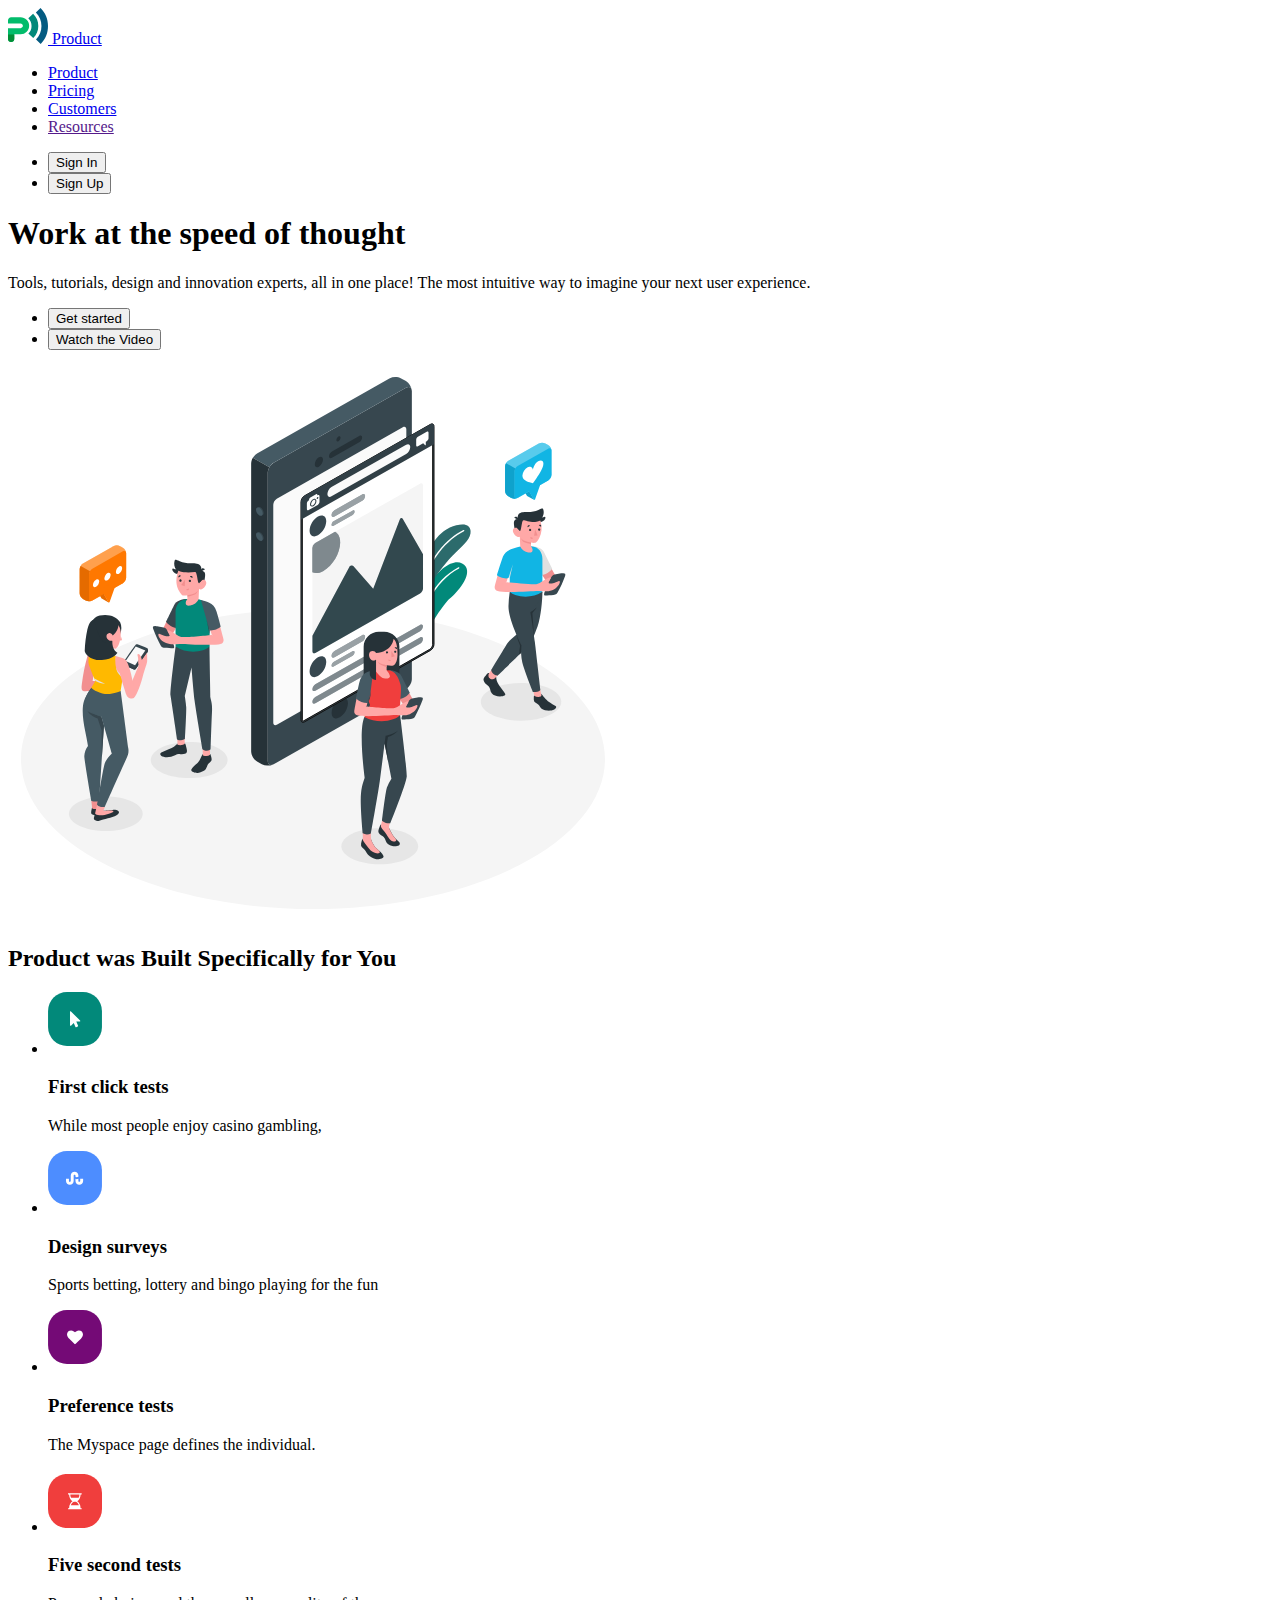
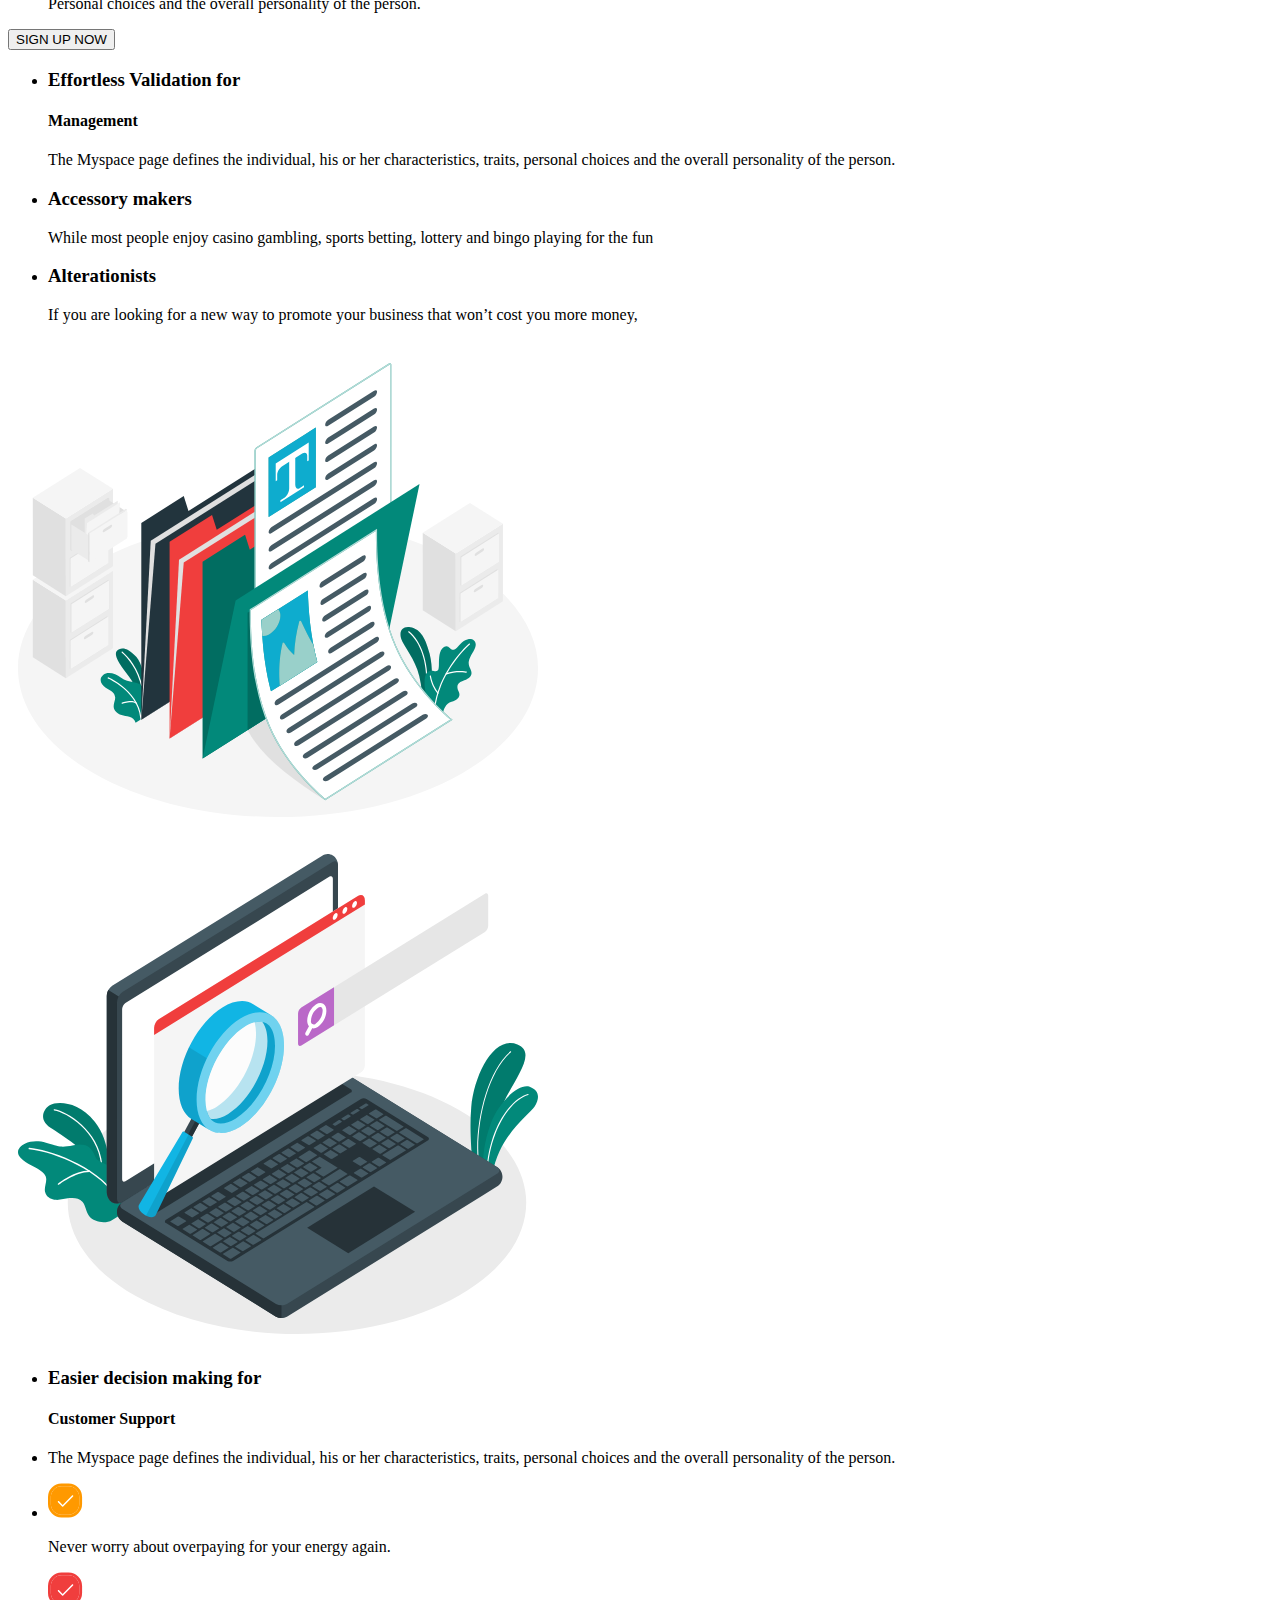
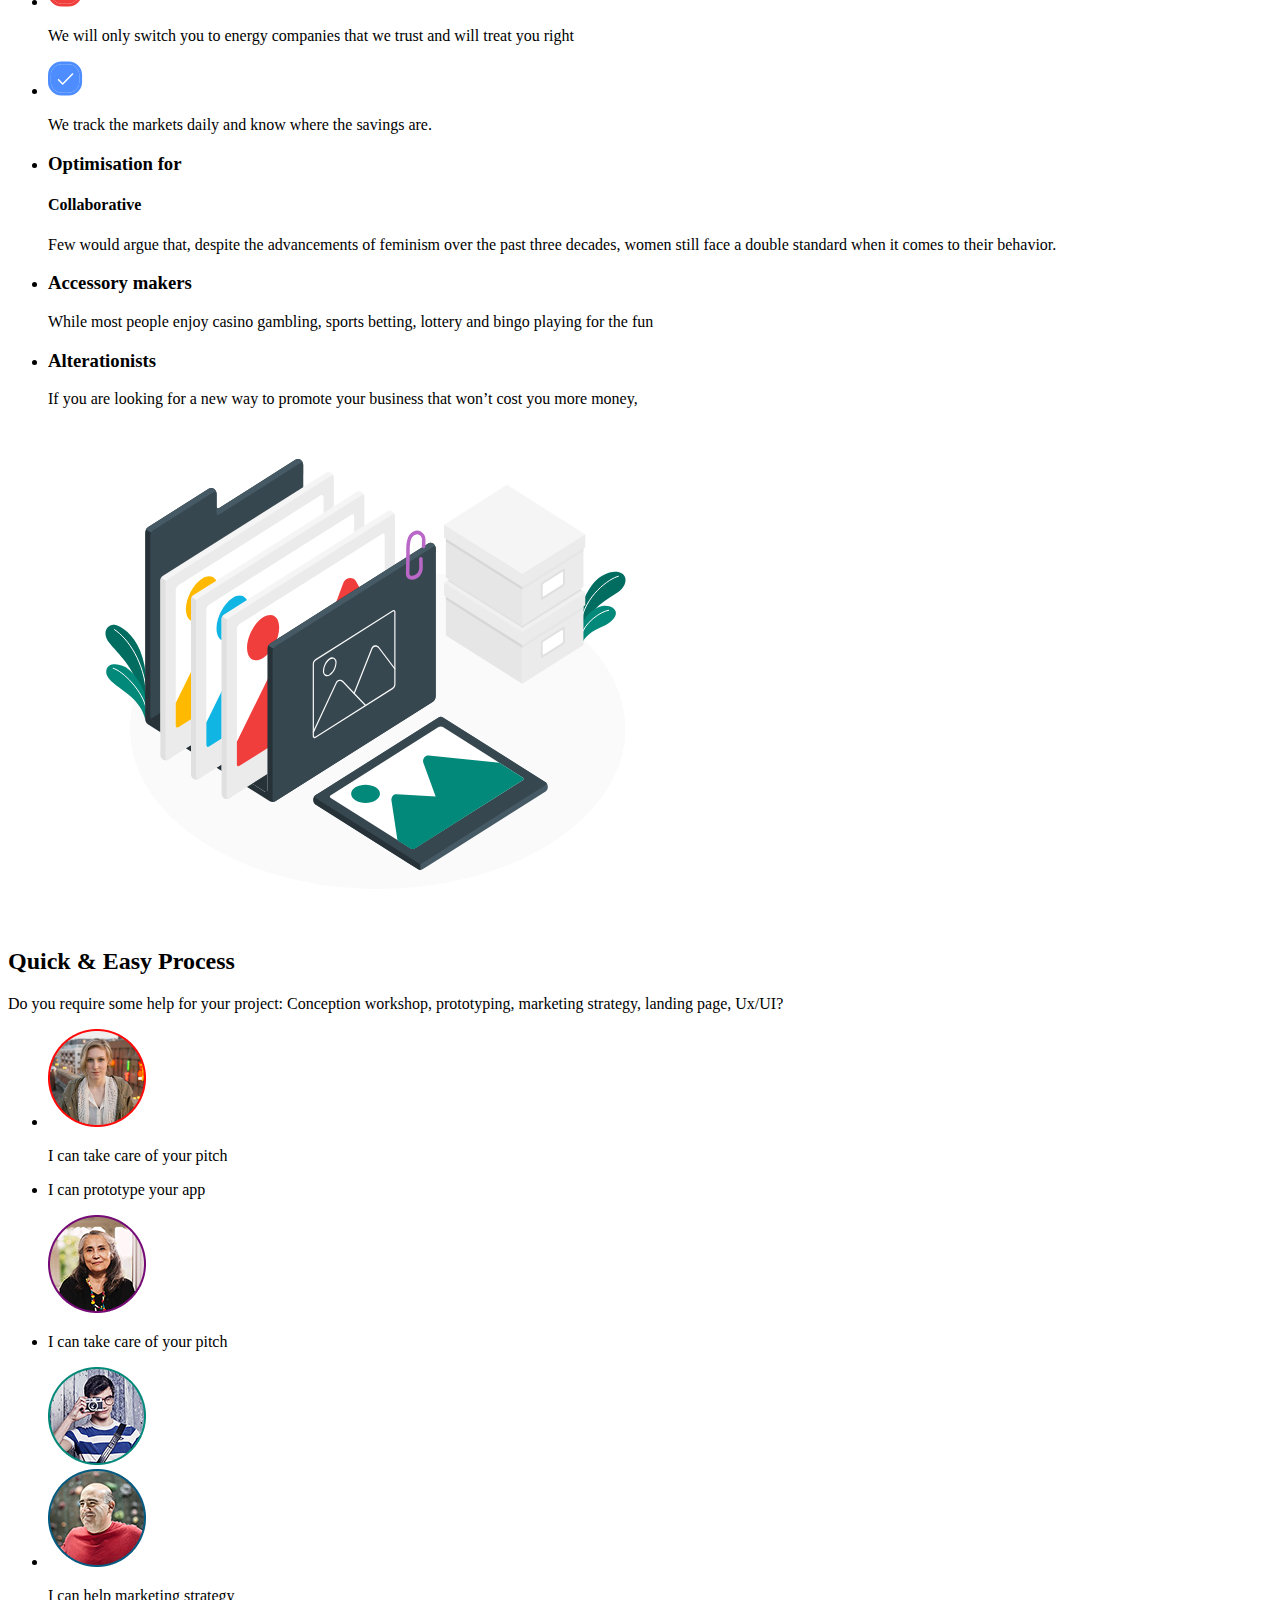
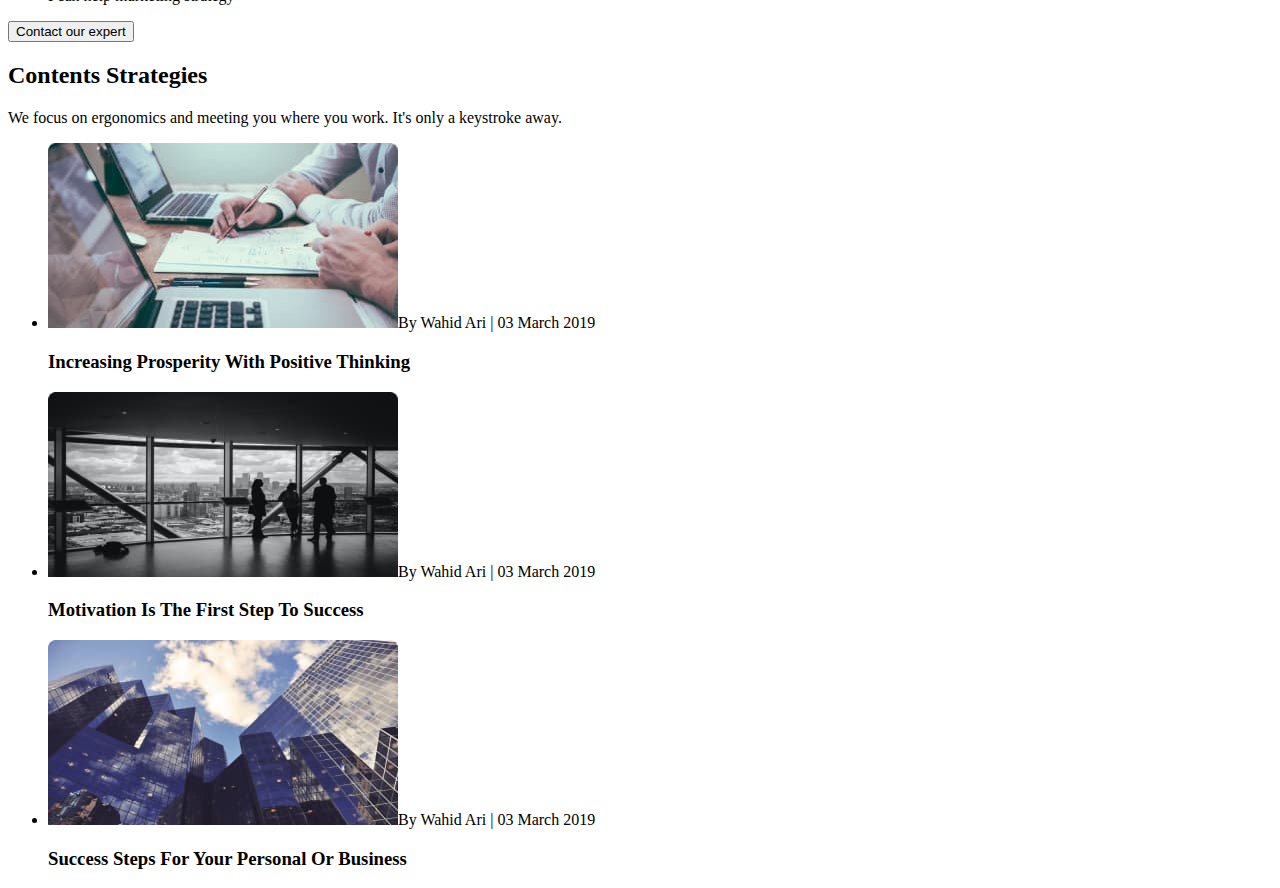
==== index.html @ 6b576059 "section contents Strategies" ====
<!DOCTYPE html>
<html lang="en">
  <head>
    <meta charset="UTF-8" />
    <meta name="viewport" content="width=device-width, initial-scale=1.0" />
    <title>Business promotion</title>
  </head>

  <body>
    <header>
      <a href="./index.html">
        <img src="./images/logo.svg" alt="Logo" width="40" height="36" />
        Product
      </a>

      <nav>
        <ul>
          <li><a href="./index.html">Product</a></li>
          <li><a href="./pricing.html">Pricing</a></li>
          <li><a href="./customer.html">Customers</a></li>
          <li><a href="">Resources</a></li>
        </ul>
      </nav>

      <ul>
        <li><button type="button">Sign In</button></li>
        <li><button type="button">Sign Up</button></li>
      </ul>
    </header>

    <main>
      <!-- HERO SECTION -->
      <section>
        <h1>Work at the speed of thought</h1>
        <p>
          Tools, tutorials, design and innovation experts, all in one place! The
          most intuitive way to imagine your next user experience.
        </p>
        <ul>
          <li><button type="button">Get started</button></li>
          <li><button type="button">Watch the Video</button></li>
        </ul>
        <img
          src="./images/hero-img.svg"
          alt="hero image"
          width="610"
          height="555"
        />
      </section>
      <section>
        <h2>Product was Built Specifically for You</h2>
        <ul>
          <li>
            <img
              src="/images/icon-1.svg"
              alt="First click"
              width="54"
              height="61.89"
            />
            <h3>First click tests</h3>
            <p>While most people enjoy casino gambling,</p>
          </li>
          <li>
            <img
              src="/images/icon-2.svg"
              alt="Design surveys"
              width="54"
              height="61.89"
            />
            <h3>Design surveys</h3>
            <p>Sports betting, lottery and bingo playing for the fun</p>
          </li>
          <li>
            <img
              src="/images/icon-3.svg"
              alt="Preference tests"
              width="54"
              height="61.89"
            />
            <h3>Preference tests</h3>
            <p>The Myspace page defines the individual.</p>
          </li>
          <li>
            <img
              src="/images/icon-4.svg"
              alt="Five second tests"
              width="54"
              height="61.89"
            />
            <h3>Five second tests</h3>
            <p>Personal choices and the overall personality of the person.</p>
          </li>
        </ul>
        <button type="button">SIGN UP NOW</button>
      </section>
      <section>
        <h2 hidden>Second section</h2>
        <ul>
          <li>
            <h3>Effortless Validation for</h3>
            <h4>Management</h4>
            <p>
              The Myspace page defines the individual, his or her
              characteristics, traits, personal choices and the overall
              personality of the person.
            </p>
          </li>
          <li>
            <h3>Accessory makers</h3>
            <p>
              While most people enjoy casino gambling, sports betting, lottery
              and bingo playing for the fun
            </p>
          </li>
          <li>
            <h3>Alterationists</h3>
            <p>
              If you are looking for a new way to promote your business that
              won’t cost you more money,
            </p>
          </li>
        </ul>
        <img
          src="/images/management-img.svg"
          alt="documents picture"
          width="540"
          height="500"
        />
      </section>
      <section>
        <h2 hidden>Third section</h2>
        <img
          src="/images/support-img.svg"
          alt="computer picture"
          width="540"
          height="500"
        />
        <ul>
          <li>
            <h3>Easier decision making for</h3>
            <h4>Customer Support</h4>
          </li>
          <li>
            <p>
              The Myspace page defines the individual, his or her
              characteristics, traits, personal choices and the overall
              personality of the person.
            </p>
          </li>
          <li>
            <img
              src="/images/icon.svg"
              alt="checkmark yellow"
              width="35.07"
              height="35"
            />
            <p>Never worry about overpaying for your energy again.</p>
          </li>
          <li>
            <img
              src="/images/icon-2(kopie).svg"
              alt="checkmark red"
              width="35.07"
              height="35"
            />
            <p>
              We will only switch you to energy companies that we trust and will
              treat you right
            </p>
          </li>
          <li>
            <img
              src="/images/icon-3(kopie).svg"
              alt="checkmark blue"
              width="35.07"
              height="35"
            />
            <p>We track the markets daily and know where the savings are.</p>
          </li>
        </ul>
      </section>
      <section>
        <h2 hidden>fourth section</h2>
        <ul>
          <li>
            <h3>Optimisation for</h3>
            <h4>Collaborative</h4>
            <p>
              Few would argue that, despite the advancements of feminism over
              the past three decades, women still face a double standard when it
              comes to their behavior.
            </p>
          </li>
          <li>
            <h3>Accessory makers</h3>
            <p>
              While most people enjoy casino gambling, sports betting, lottery
              and bingo playing for the fun
            </p>
          </li>
          <li>
            <h3>Alterationists</h3>
            <p>
              If you are looking for a new way to promote your business that
              won’t cost you more money,
            </p>
          </li>
        </ul>
        <img
          src="/images/collaboration-img.svg"
          alt="many documents"
          width="715"
          height="500"
        />
      </section>
      <section>
        <h2>Quick & Easy Process</h2>
        <p>
          Do you require some help for your project: Conception workshop,
          prototyping, marketing strategy, landing page, Ux/UI?
        </p>
        <ul>
          <li>
            <img
              src="/images/avatar.png"
              alt="Photo of a woman"
              width="98"
              height="98"
            />
            <p>I can take care of your pitch</p>
          </li>
          <li>
            <p>I can prototype your app</p>
            <img
              src="/images/avatar-2.png"
              alt="Photo of a woman"
              width="98"
              height="98"
            />
          </li>
          <li>
            <p>I can take care of your pitch</p>
            <img
              src="/images/avatar-3.png"
              alt="Photo of a man"
              width="98"
              height="98"
            />
          </li>
          <li>
            <img
              src="/images/avatar-4.png"
              alt="Photo of a man"
              width="98"
              height="98"
            />
            <p>I can help marketing strategy</p>
          </li>
        </ul>
        <button type="button">Contact our expert</button>
      </section>
      <section>
        <h2>Contents Strategies</h2>
        <p>
          We focus on ergonomics and meeting you where you work. It's only a
          keystroke away.
        </p>
        <ul>
          <li>
            <img
              src="/images/working.jpg"
              alt="Working"
              width="350"
              height="185"
            />By Wahid Ari | 03 March 2019
            <h3>Increasing Prosperity With Positive Thinking</h3>
          </li>
          <li>
            <img
              src="/images/Window.jpg"
              alt="Big windows"
              width="350"
              height="185"
            />By Wahid Ari | 03 March 2019
            <h3>Motivation Is The First Step To Success</h3>
          </li>
          <li>
            <img
              src="/images/towers.jpg"
              alt="Towers"
              width="350"
              height="185"
            />By Wahid Ari | 03 March 2019
            <h3>Success Steps For Your Personal Or Business</h3>
          </li>
        </ul>
      </section>
    </main>

    <footer></footer>
  </body>
</html>
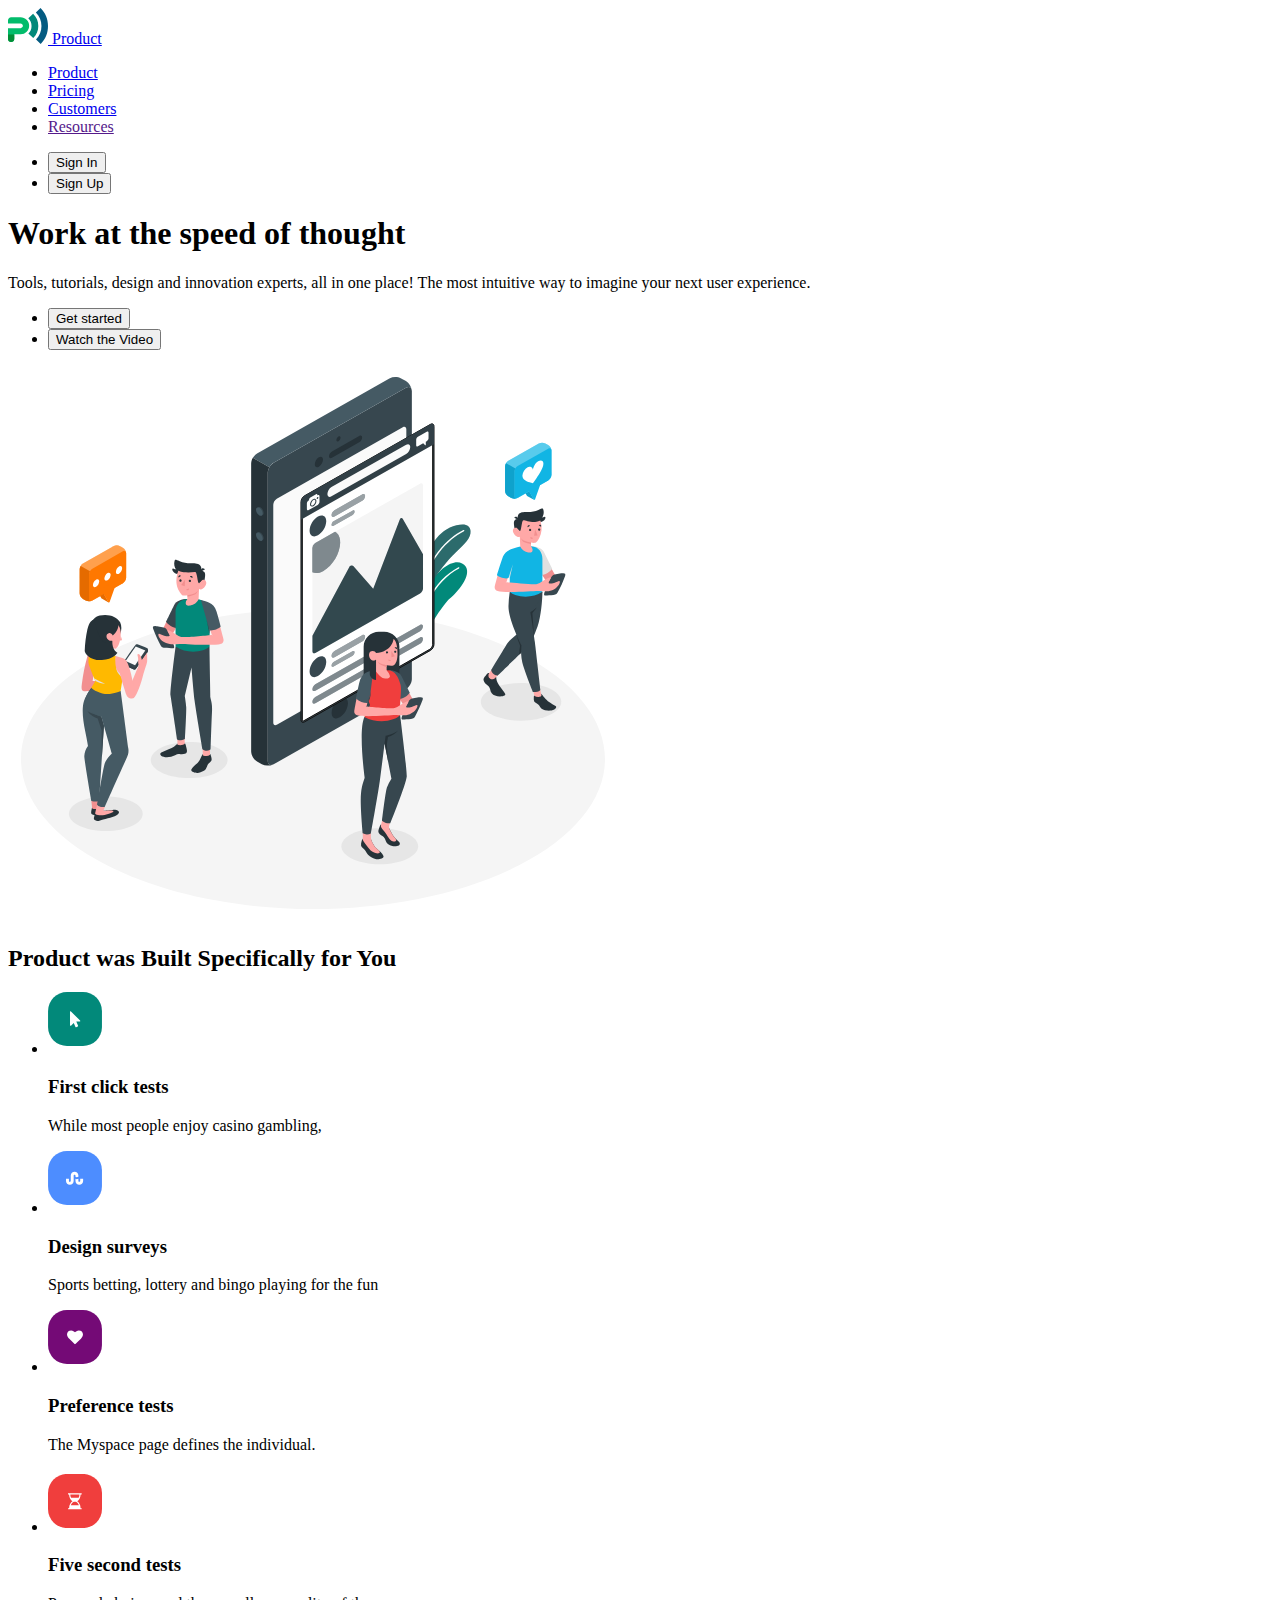
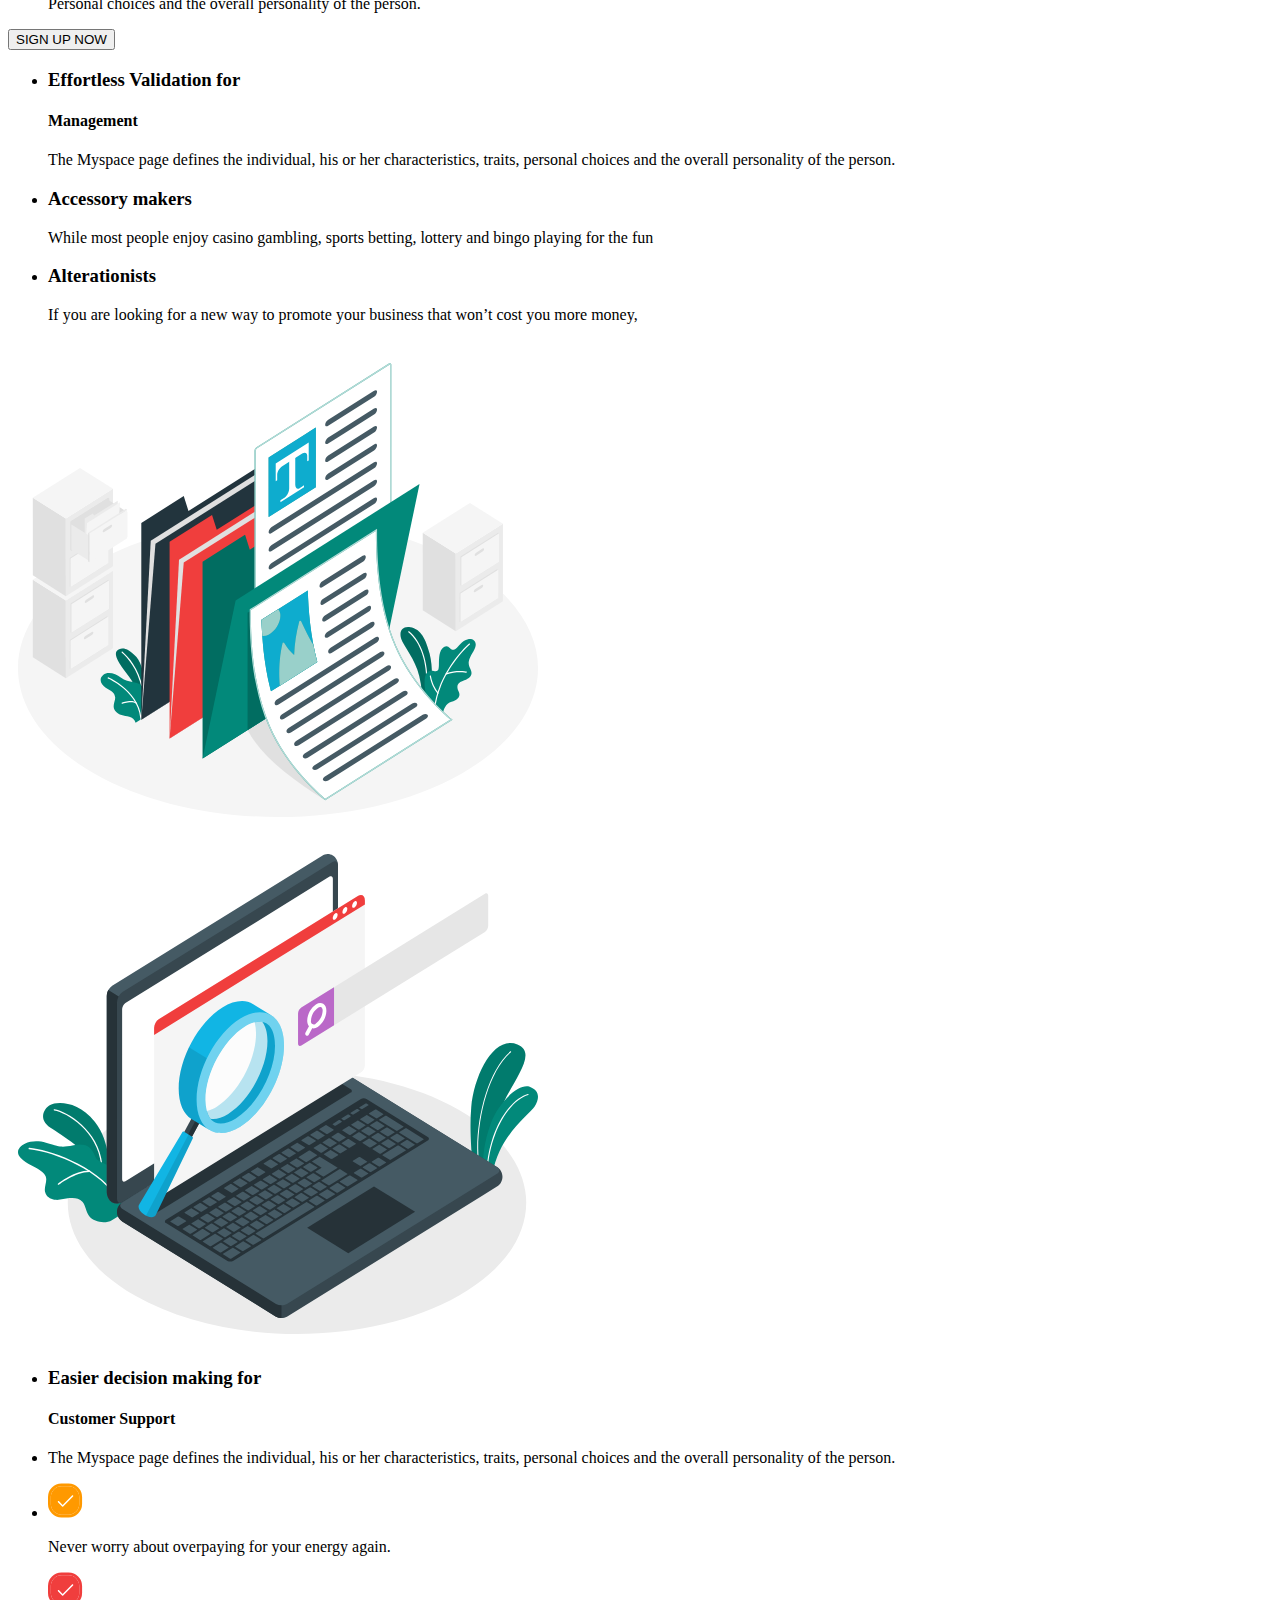
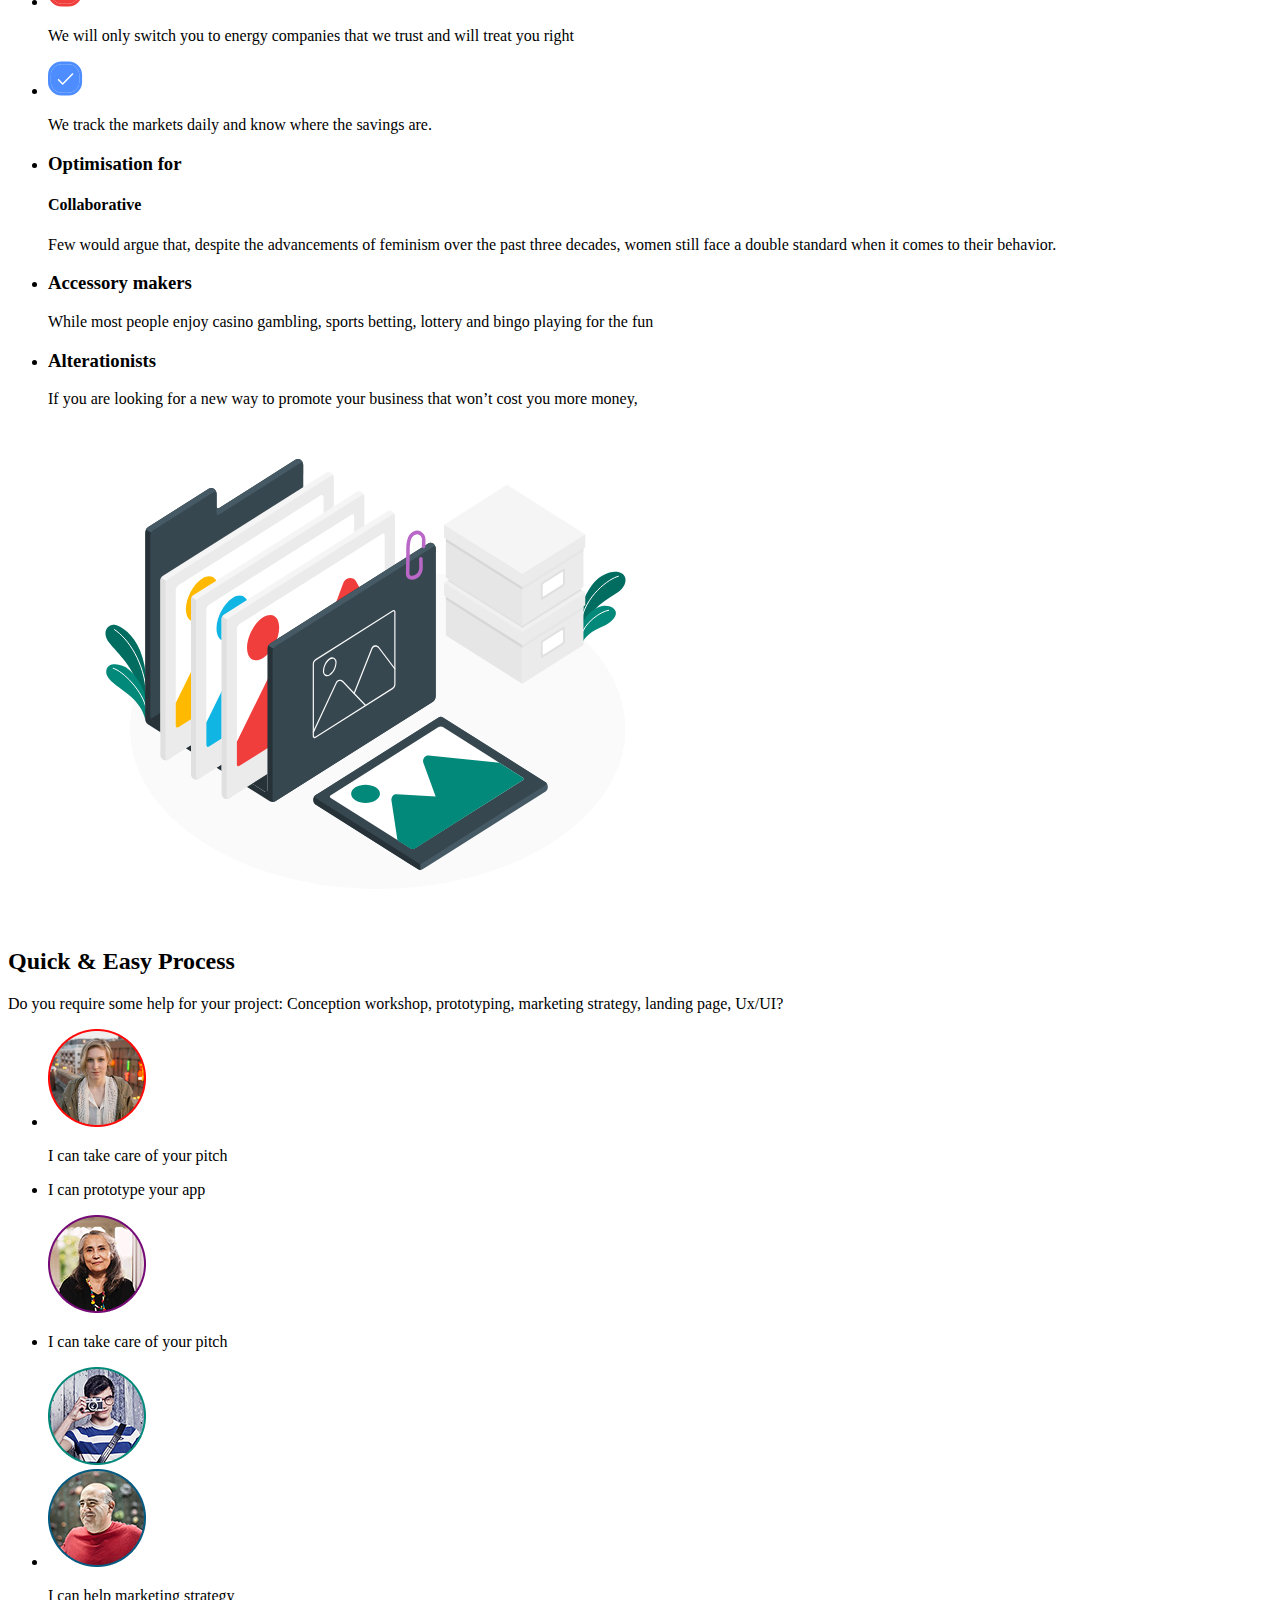
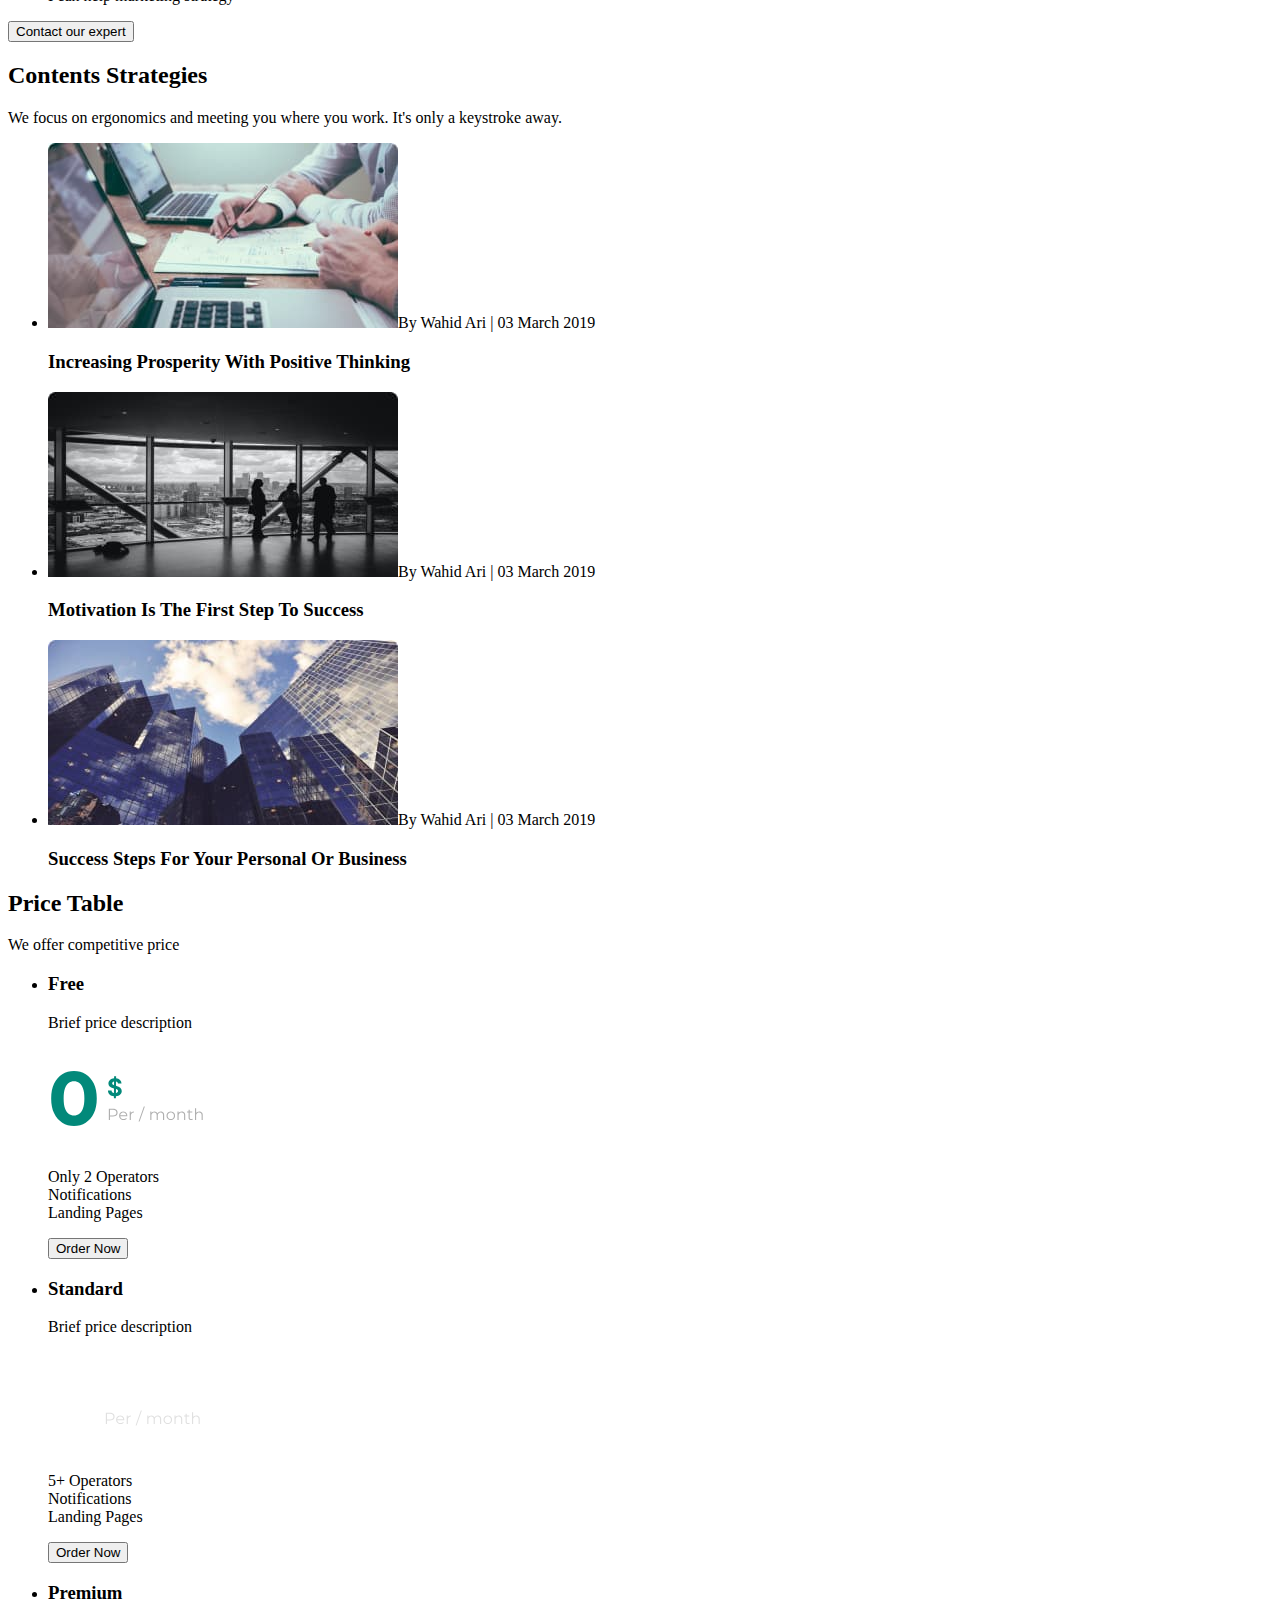
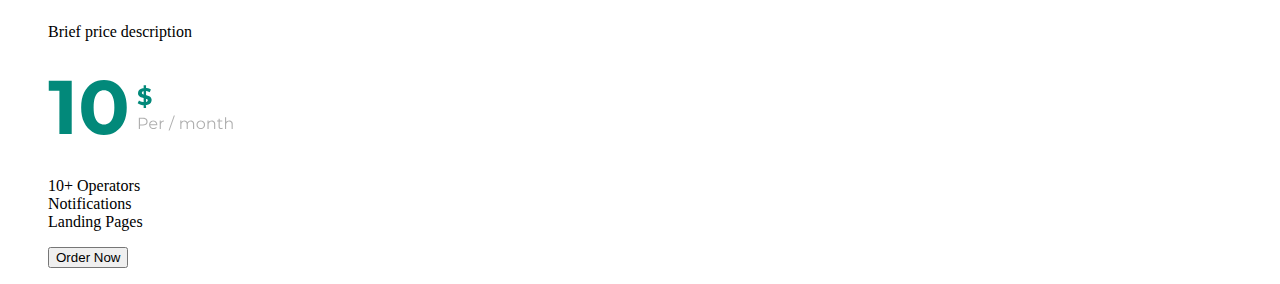
==== commit e5e5ed7e: "section price table" ====
--- a/index.html
+++ b/index.html
@@ -52,7 +52,7 @@
         <ul>
           <li>
             <img
-              src="/images/icon-1.svg"
+              src="./images/icon-1.svg"
               alt="First click"
               width="54"
               height="61.89"
@@ -62,7 +62,7 @@
           </li>
           <li>
             <img
-              src="/images/icon-2.svg"
+              src="./images/icon-2.svg"
               alt="Design surveys"
               width="54"
               height="61.89"
@@ -72,7 +72,7 @@
           </li>
           <li>
             <img
-              src="/images/icon-3.svg"
+              src="./images/icon-3.svg"
               alt="Preference tests"
               width="54"
               height="61.89"
@@ -82,7 +82,7 @@
           </li>
           <li>
             <img
-              src="/images/icon-4.svg"
+              src="./images/icon-4.svg"
               alt="Five second tests"
               width="54"
               height="61.89"
@@ -121,7 +121,7 @@
           </li>
         </ul>
         <img
-          src="/images/management-img.svg"
+          src="./images/management-img.svg"
           alt="documents picture"
           width="540"
           height="500"
@@ -130,7 +130,7 @@
       <section>
         <h2 hidden>Third section</h2>
         <img
-          src="/images/support-img.svg"
+          src="./images/support-img.svg"
           alt="computer picture"
           width="540"
           height="500"
@@ -149,7 +149,7 @@
           </li>
           <li>
             <img
-              src="/images/icon.svg"
+              src="./images/icon.svg"
               alt="checkmark yellow"
               width="35.07"
               height="35"
@@ -158,7 +158,7 @@
           </li>
           <li>
             <img
-              src="/images/icon-2(kopie).svg"
+              src="./images/icon-2(kopie).svg"
               alt="checkmark red"
               width="35.07"
               height="35"
@@ -170,7 +170,7 @@
           </li>
           <li>
             <img
-              src="/images/icon-3(kopie).svg"
+              src="./images/icon-3(kopie).svg"
               alt="checkmark blue"
               width="35.07"
               height="35"
@@ -207,7 +207,7 @@
           </li>
         </ul>
         <img
-          src="/images/collaboration-img.svg"
+          src="./images/collaboration-img.svg"
           alt="many documents"
           width="715"
           height="500"
@@ -222,7 +222,7 @@
         <ul>
           <li>
             <img
-              src="/images/avatar.png"
+              src="./images/avatar.png"
               alt="Photo of a woman"
               width="98"
               height="98"
@@ -232,7 +232,7 @@
           <li>
             <p>I can prototype your app</p>
             <img
-              src="/images/avatar-2.png"
+              src="./images/avatar-2.png"
               alt="Photo of a woman"
               width="98"
               height="98"
@@ -241,7 +241,7 @@
           <li>
             <p>I can take care of your pitch</p>
             <img
-              src="/images/avatar-3.png"
+              src="./images/avatar-3.png"
               alt="Photo of a man"
               width="98"
               height="98"
@@ -249,7 +249,7 @@
           </li>
           <li>
             <img
-              src="/images/avatar-4.png"
+              src="./images/avatar-4.png"
               alt="Photo of a man"
               width="98"
               height="98"
@@ -268,7 +268,7 @@
         <ul>
           <li>
             <img
-              src="/images/working.jpg"
+              src="./images/working.jpg"
               alt="Working"
               width="350"
               height="185"
@@ -277,7 +277,7 @@
           </li>
           <li>
             <img
-              src="/images/Window.jpg"
+              src="./images/Window.jpg"
               alt="Big windows"
               width="350"
               height="185"
@@ -286,7 +286,7 @@
           </li>
           <li>
             <img
-              src="/images/towers.jpg"
+              src="./images/towers.jpg"
               alt="Towers"
               width="350"
               height="185"
@@ -295,6 +295,33 @@
           </li>
         </ul>
       </section>
+      <section>
+        <h2>Price Table</h2>
+        <p>We offer competitive price</p>
+        <ul>
+          <li>
+            <h3>Free</h3>
+            <p>Brief price description</p>
+            <img src="./images/price.svg" alt="price 0" />
+            <p>Only 2 Operators<br />Notifications<br />Landing Pages</p>
+          </li>
+          <button type="button">Order Now</button>
+          <li>
+            <h3>Standard</h3>
+            <p>Brief price description</p>
+            <img src="./images/price-2.svg" alt="price 5" />
+            <p>5+ Operators<br />Notifications<br />Landing Pages</p>
+          </li>
+          <button type="button">Order Now</button>
+          <li>
+            <h3>Premium</h3>
+            <p>Brief price description</p>
+            <img src="./images/price-3.svg" alt="price 10" />
+            <p>10+ Operators<br />Notifications<br />Landing Pages</p>
+          </li>
+          <button type="button">Order Now</button>
+        </ul>
+      </section>
     </main>
 
     <footer></footer>
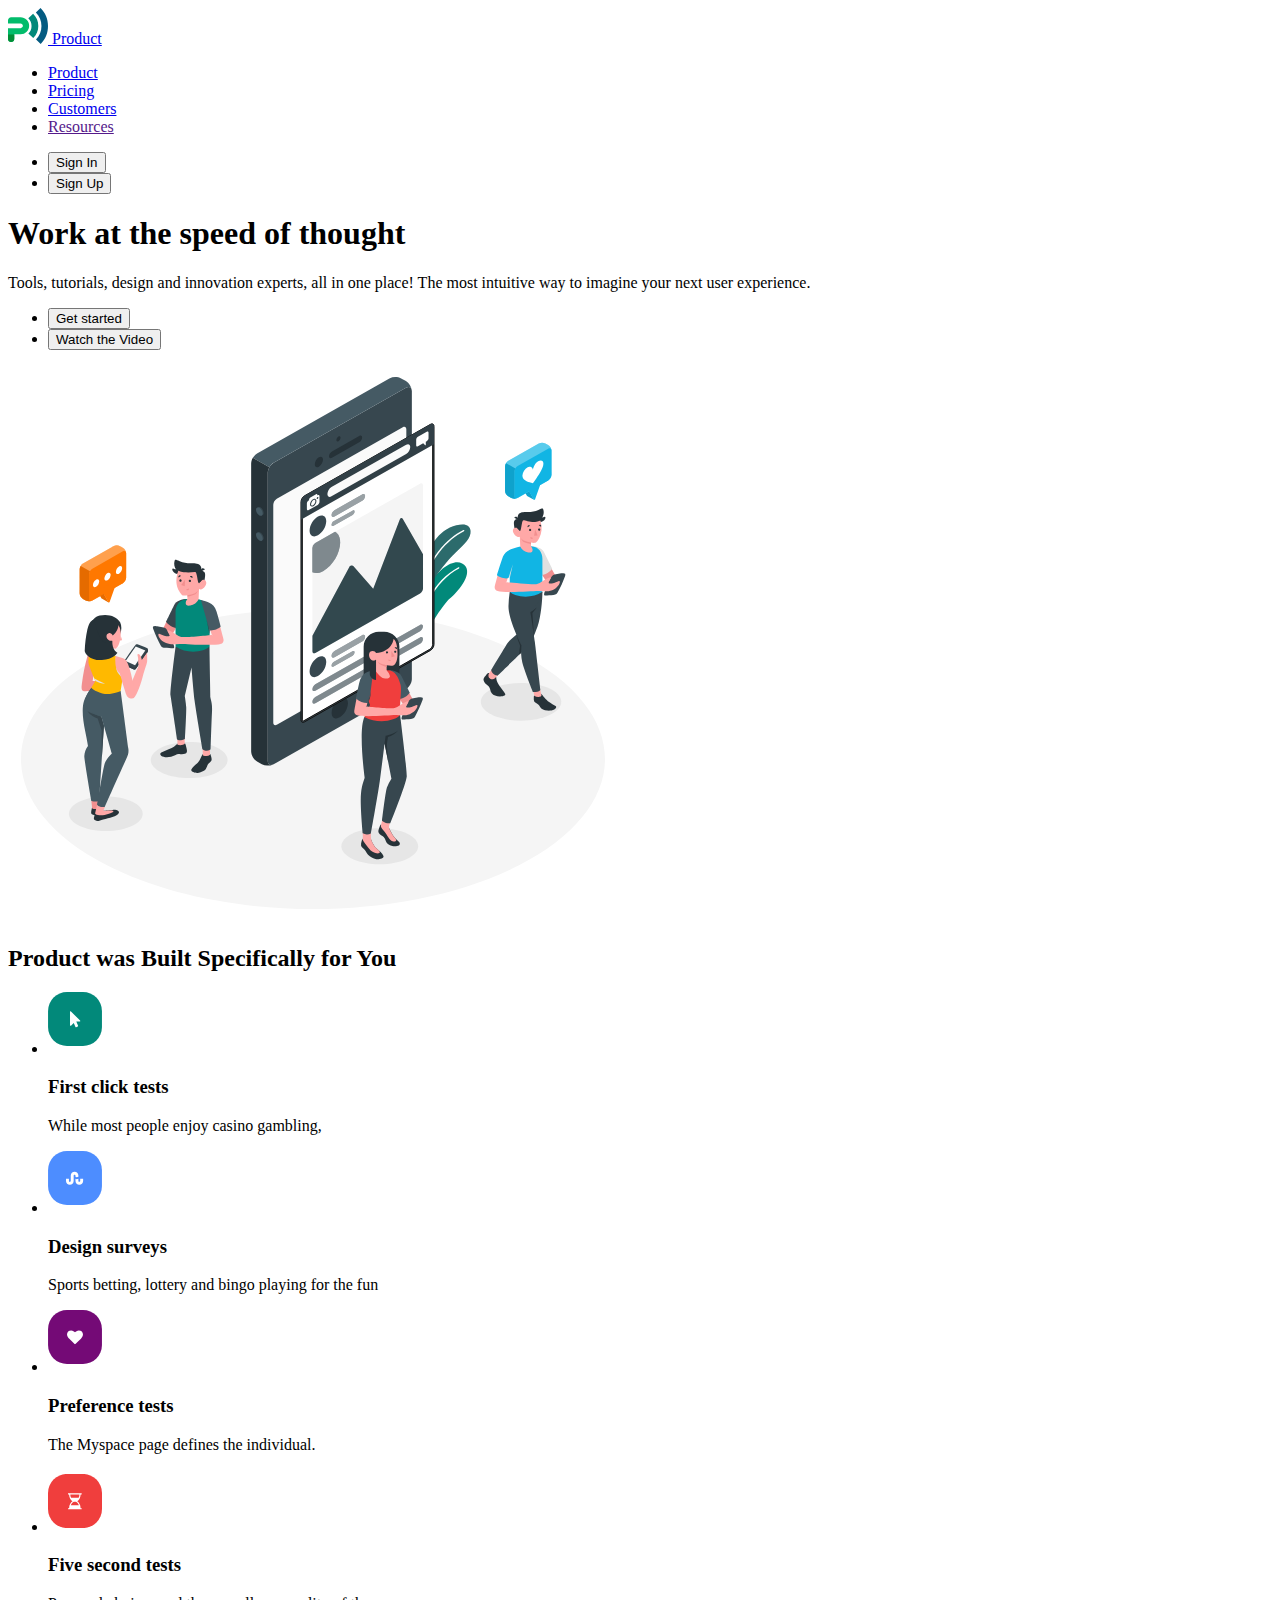
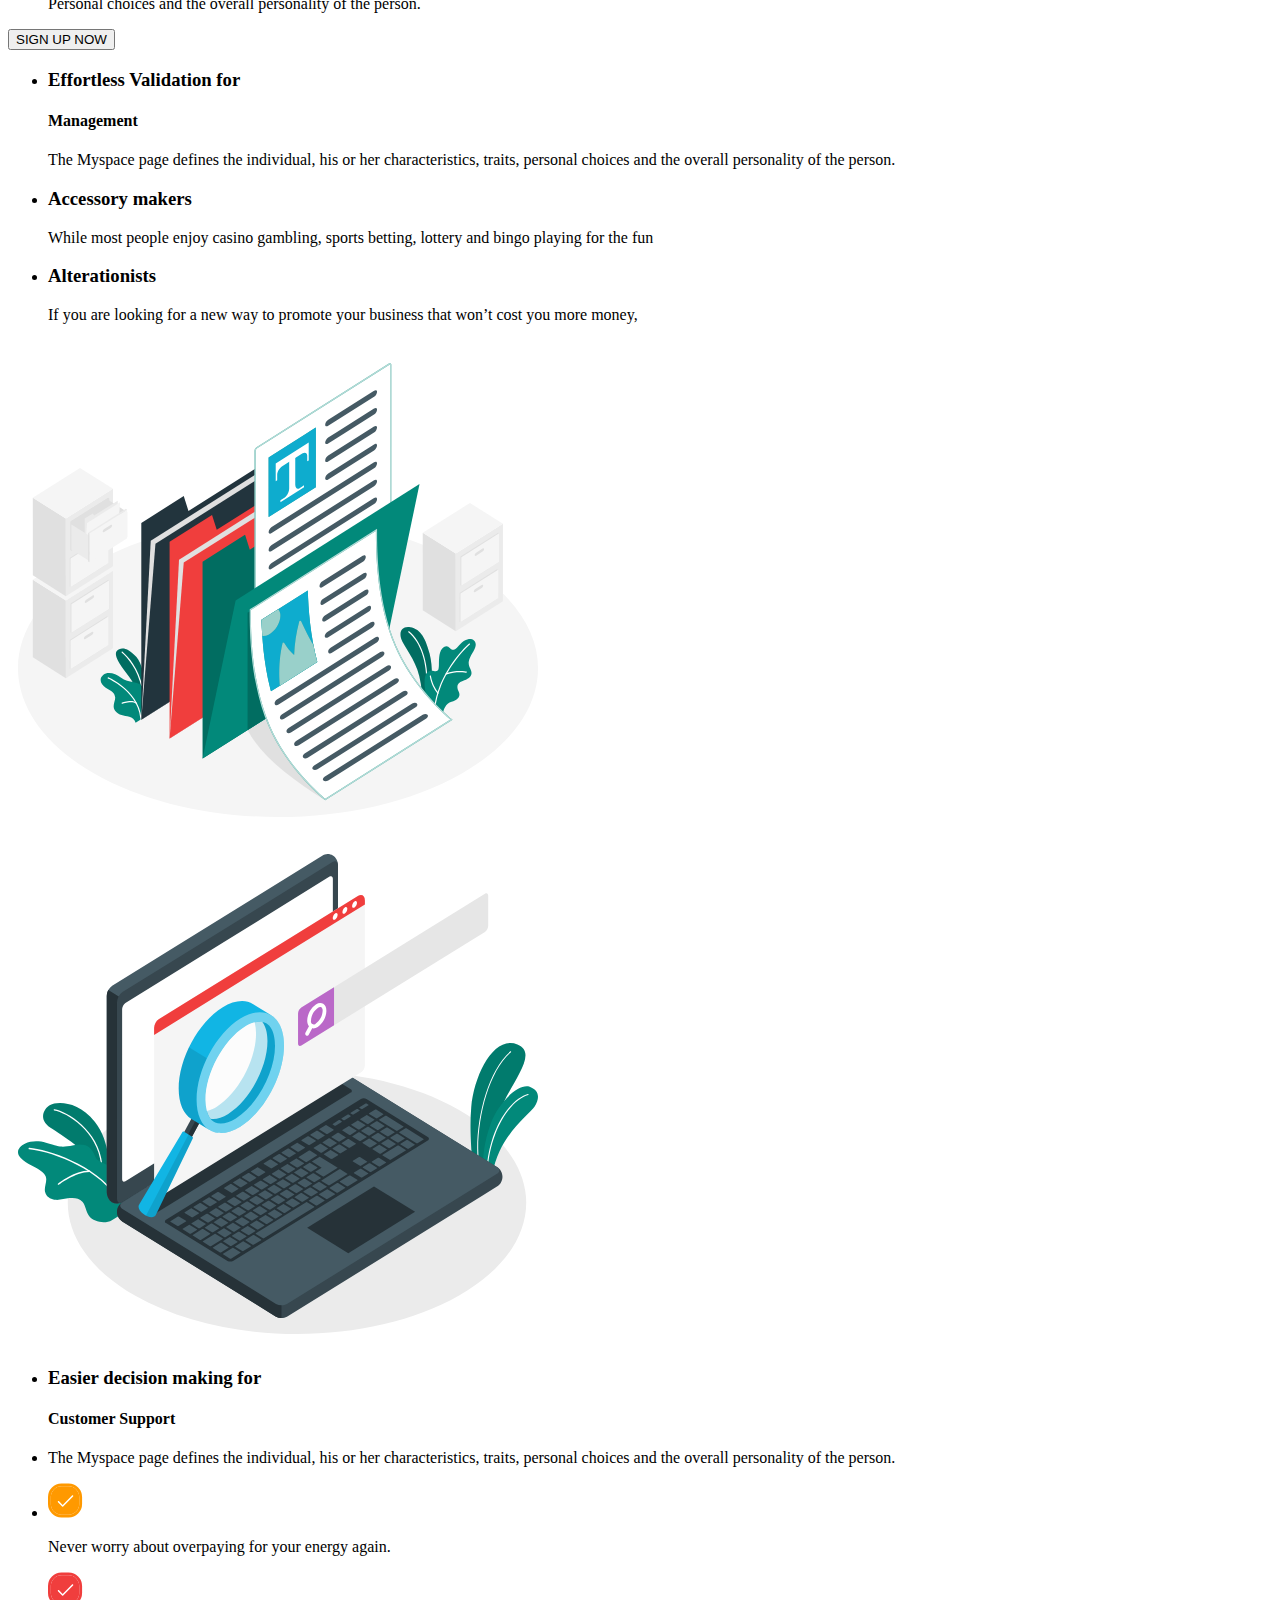
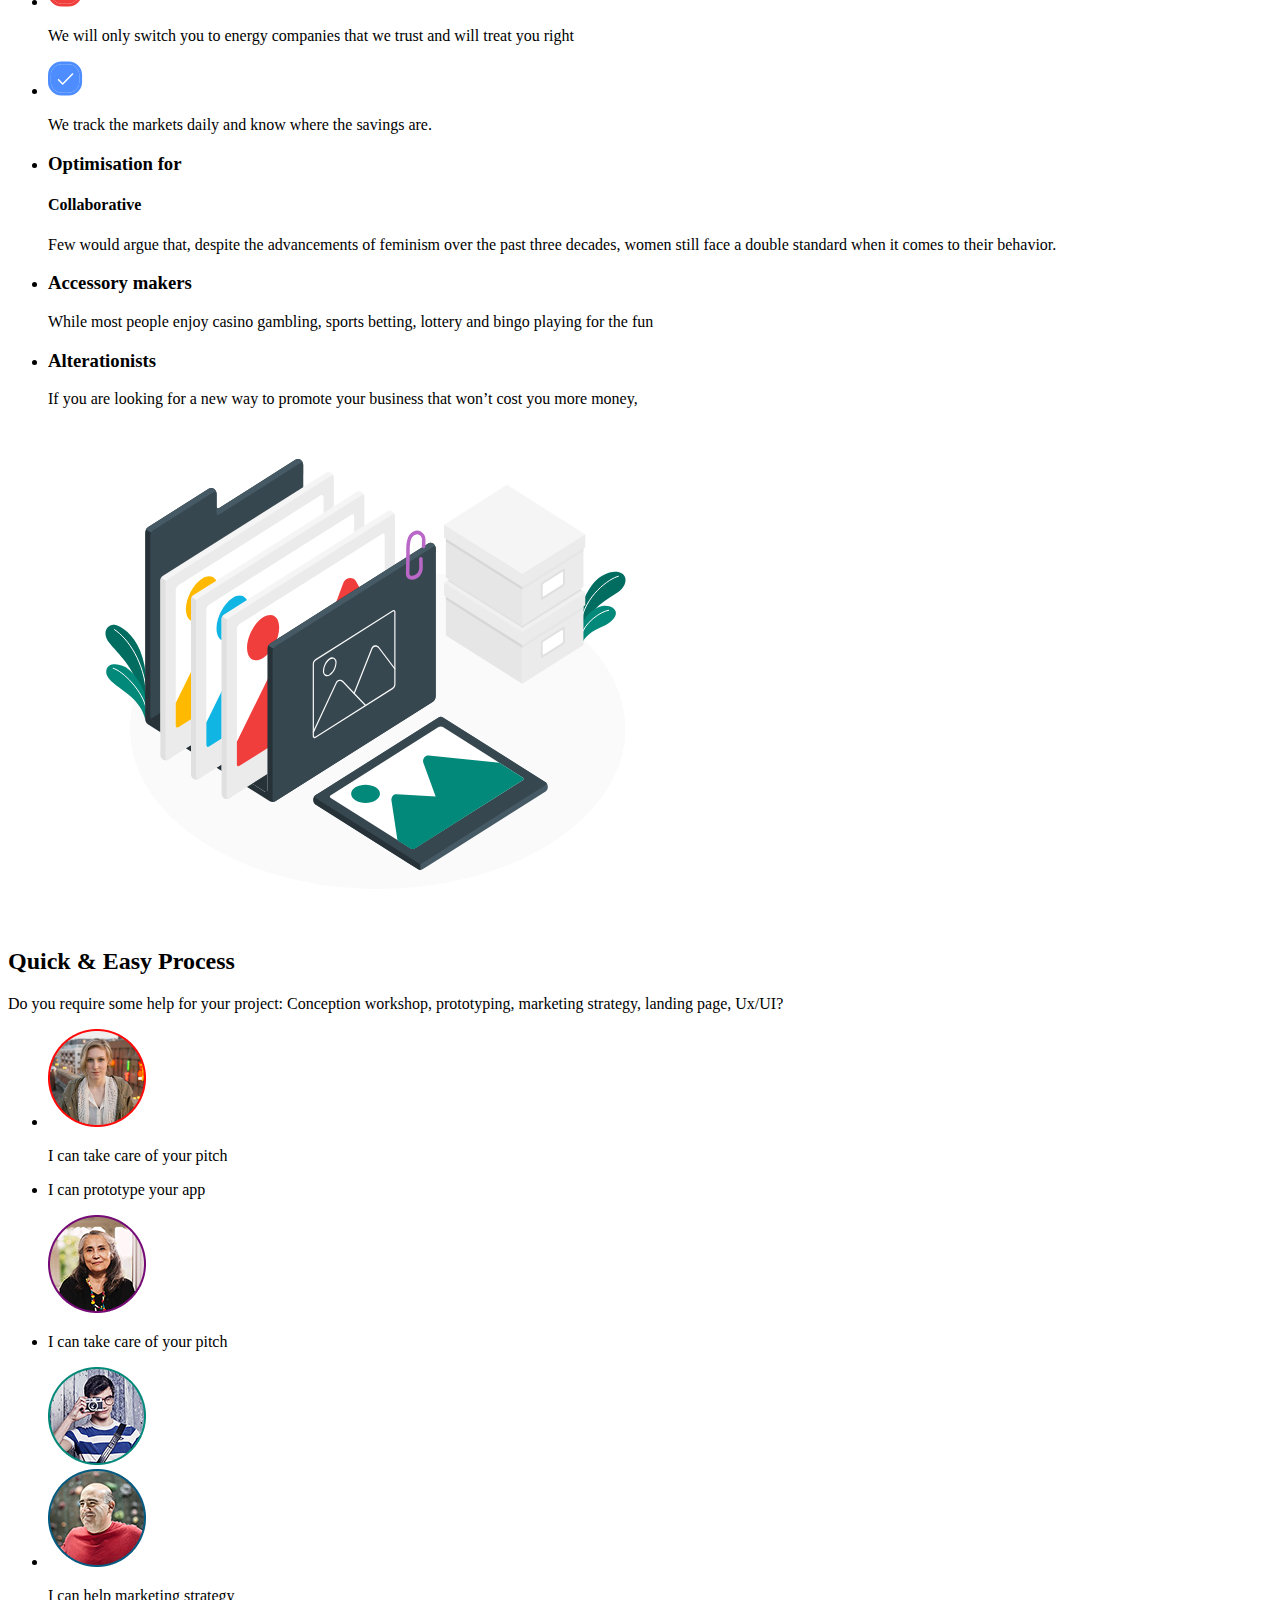
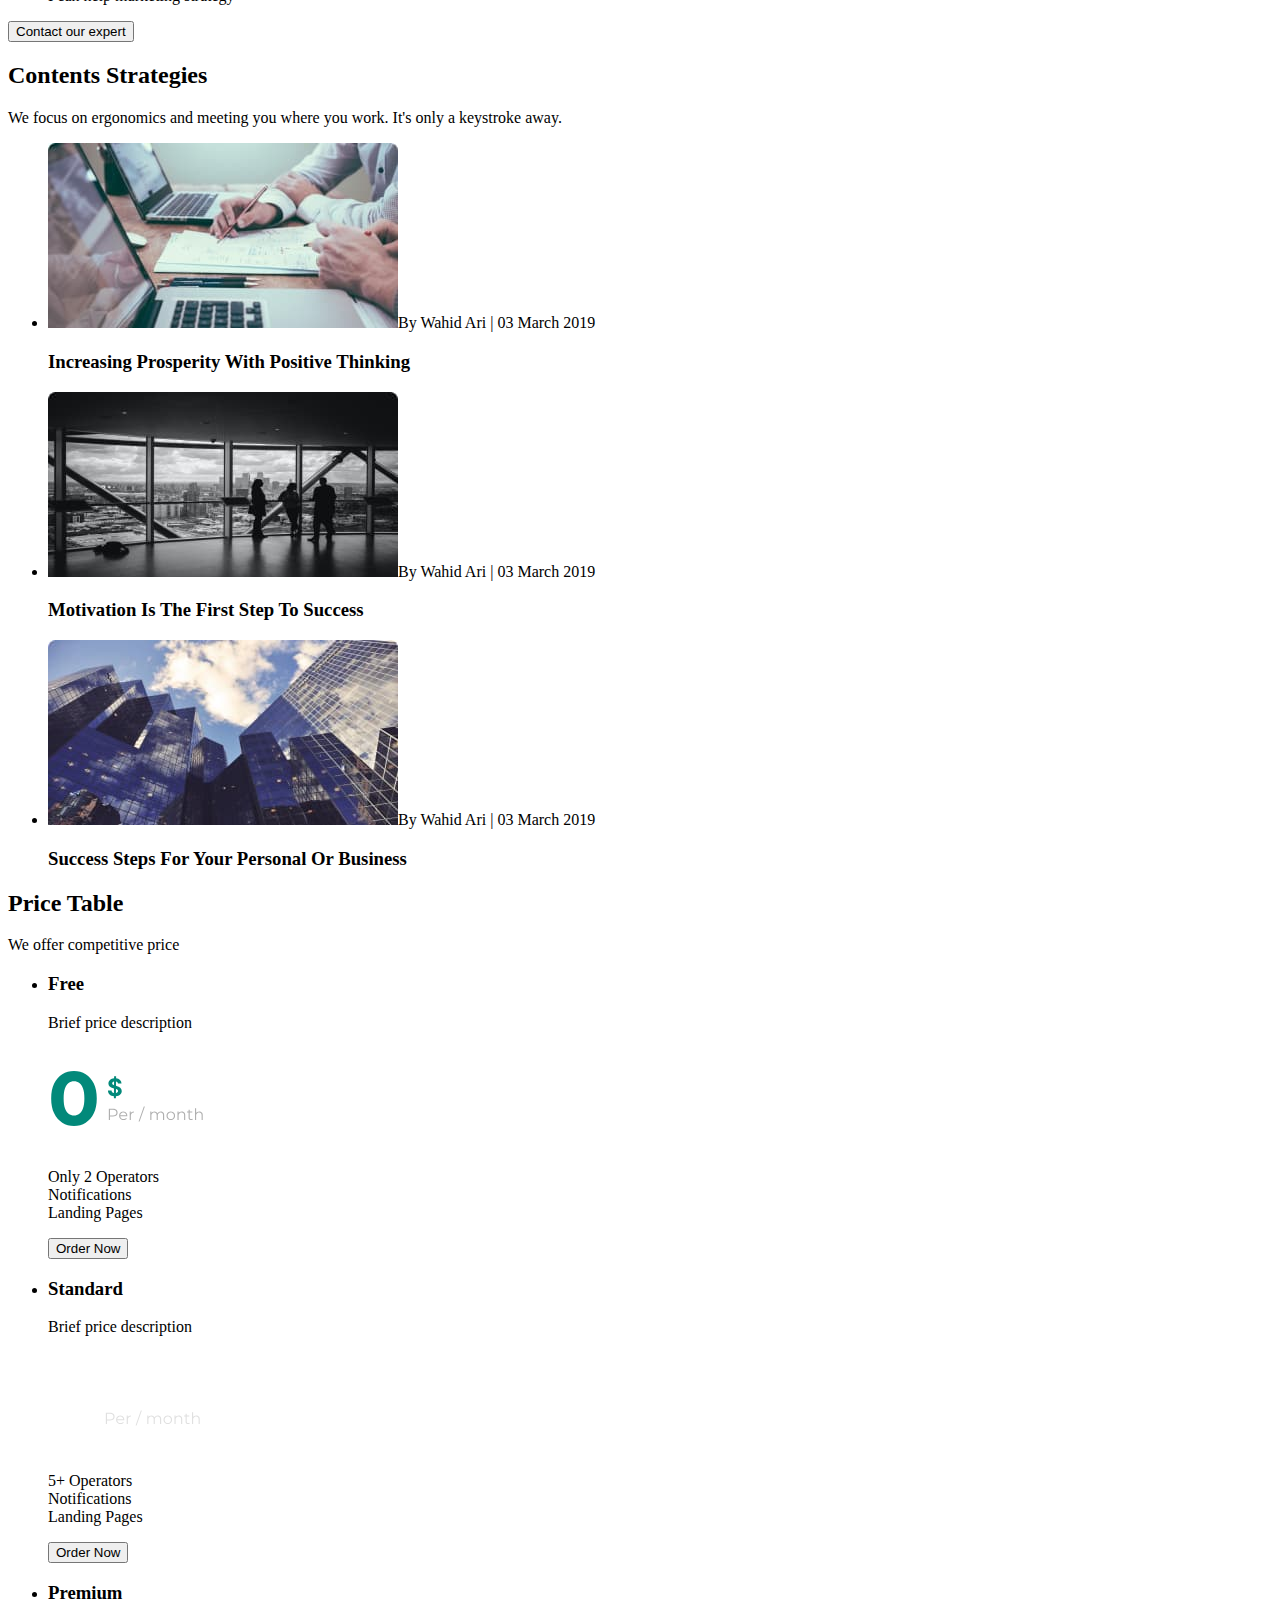
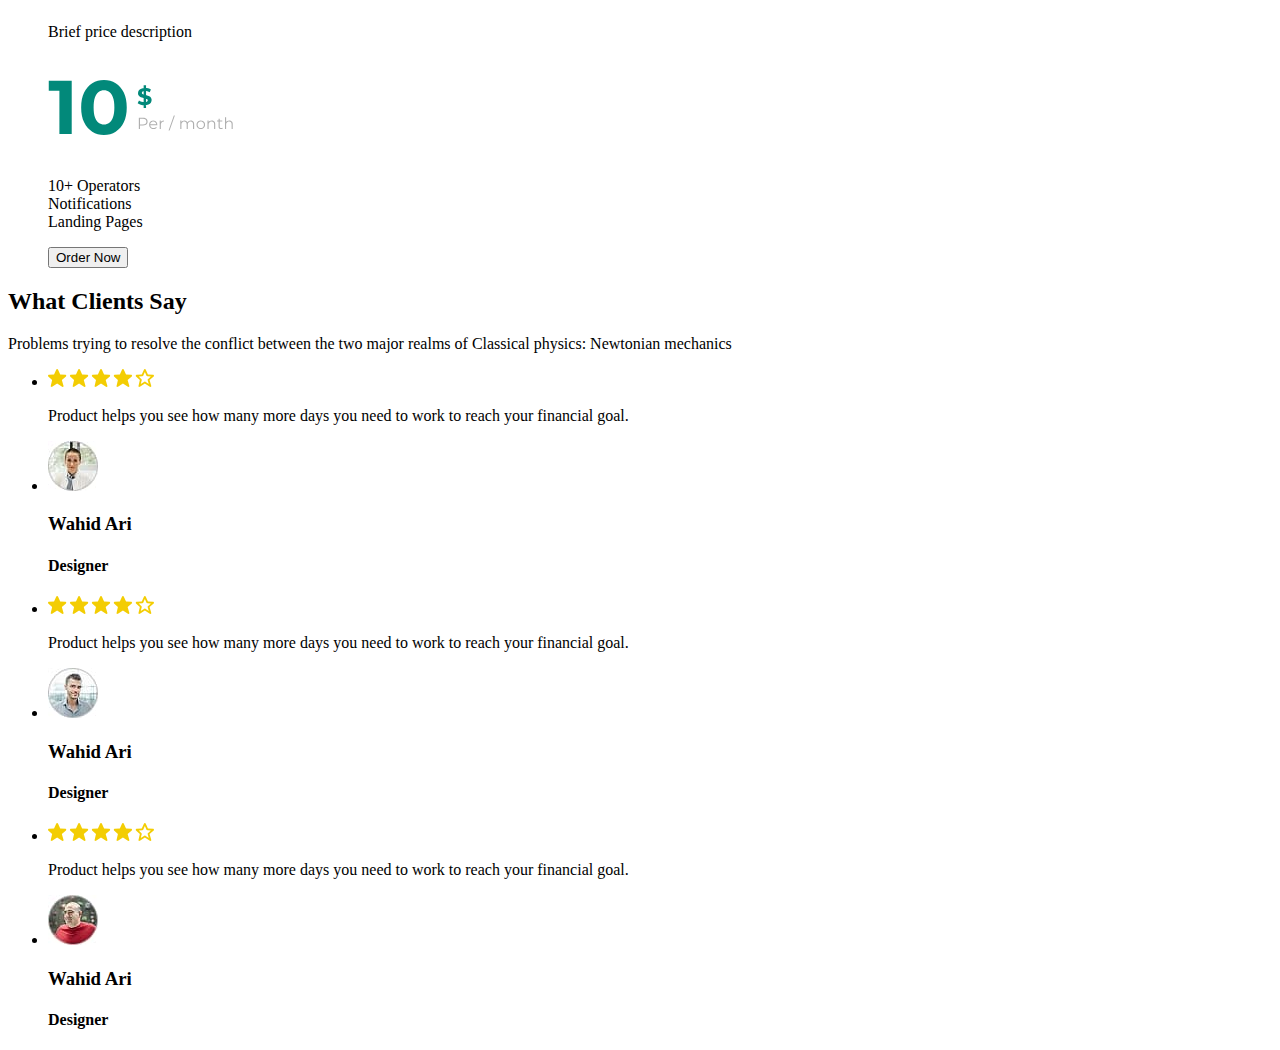
==== commit 5ffa9075: "section what clients say" ====
--- a/index.html
+++ b/index.html
@@ -302,28 +302,103 @@
           <li>
             <h3>Free</h3>
             <p>Brief price description</p>
-            <img src="./images/price.svg" alt="price 0" />
+            <img
+              src="./images/price.svg"
+              alt="price 0"
+              width="157"
+              height="100"
+            />
             <p>Only 2 Operators<br />Notifications<br />Landing Pages</p>
           </li>
           <button type="button">Order Now</button>
           <li>
             <h3>Standard</h3>
             <p>Brief price description</p>
-            <img src="./images/price-2.svg" alt="price 5" />
+            <img
+              src="./images/price-2.svg"
+              alt="price 5"
+              width="154"
+              height="100"
+            />
             <p>5+ Operators<br />Notifications<br />Landing Pages</p>
           </li>
           <button type="button">Order Now</button>
           <li>
             <h3>Premium</h3>
             <p>Brief price description</p>
-            <img src="./images/price-3.svg" alt="price 10" />
+            <img
+              src="./images/price-3.svg"
+              alt="price 10"
+              width="187"
+              height="100"
+            />
             <p>10+ Operators<br />Notifications<br />Landing Pages</p>
           </li>
           <button type="button">Order Now</button>
         </ul>
       </section>
     </main>
-
-    <footer></footer>
+    <footer>
+      <section>
+        <h2>What Clients Say</h2>
+        <p>
+          Problems trying to resolve the conflict between the two major realms
+          of Classical physics: Newtonian mechanics
+        </p>
+        <ul>
+          <li>
+            <img src="./images/Stars.svg" alt="Satrs" width="106" height="18" />
+            <p>
+              Product helps you see how many more days you need to work to reach
+              your financial goal.
+            </p>
+          </li>
+          <li>
+            <img
+              src="./images/Ellipse1.jpg"
+              alt="Foto of a  woman"
+              width="50"
+              height="50"
+            />
+            <h3>Wahid Ari</h3>
+            <h4>Designer</h4>
+          </li>
+          <li>
+            <img src="./images/Stars.svg" alt="Stars" width="106" height="18" />
+            <p>
+              Product helps you see how many more days you need to work to reach
+              your financial goal.
+            </p>
+          </li>
+          <li>
+            <img
+              src="./images/Ellipse2.jpg"
+              alt="Foto of a man"
+              width="50"
+              height="50"
+            />
+            <h3>Wahid Ari</h3>
+            <h4>Designer</h4>
+          </li>
+          <li>
+            <img src="./images/Stars.svg" alt="stars" width="106" height="18" />
+            <p>
+              Product helps you see how many more days you need to work to reach
+              your financial goal.
+            </p>
+          </li>
+          <li>
+            <img
+              src="./images/Ellipse3.jpg"
+              alt="Foto of a man"
+              width="50"
+              height="50"
+            />
+            <h3>Wahid Ari</h3>
+            <h4>Designer</h4>
+          </li>
+        </ul>
+      </section>
+    </footer>
   </body>
 </html>
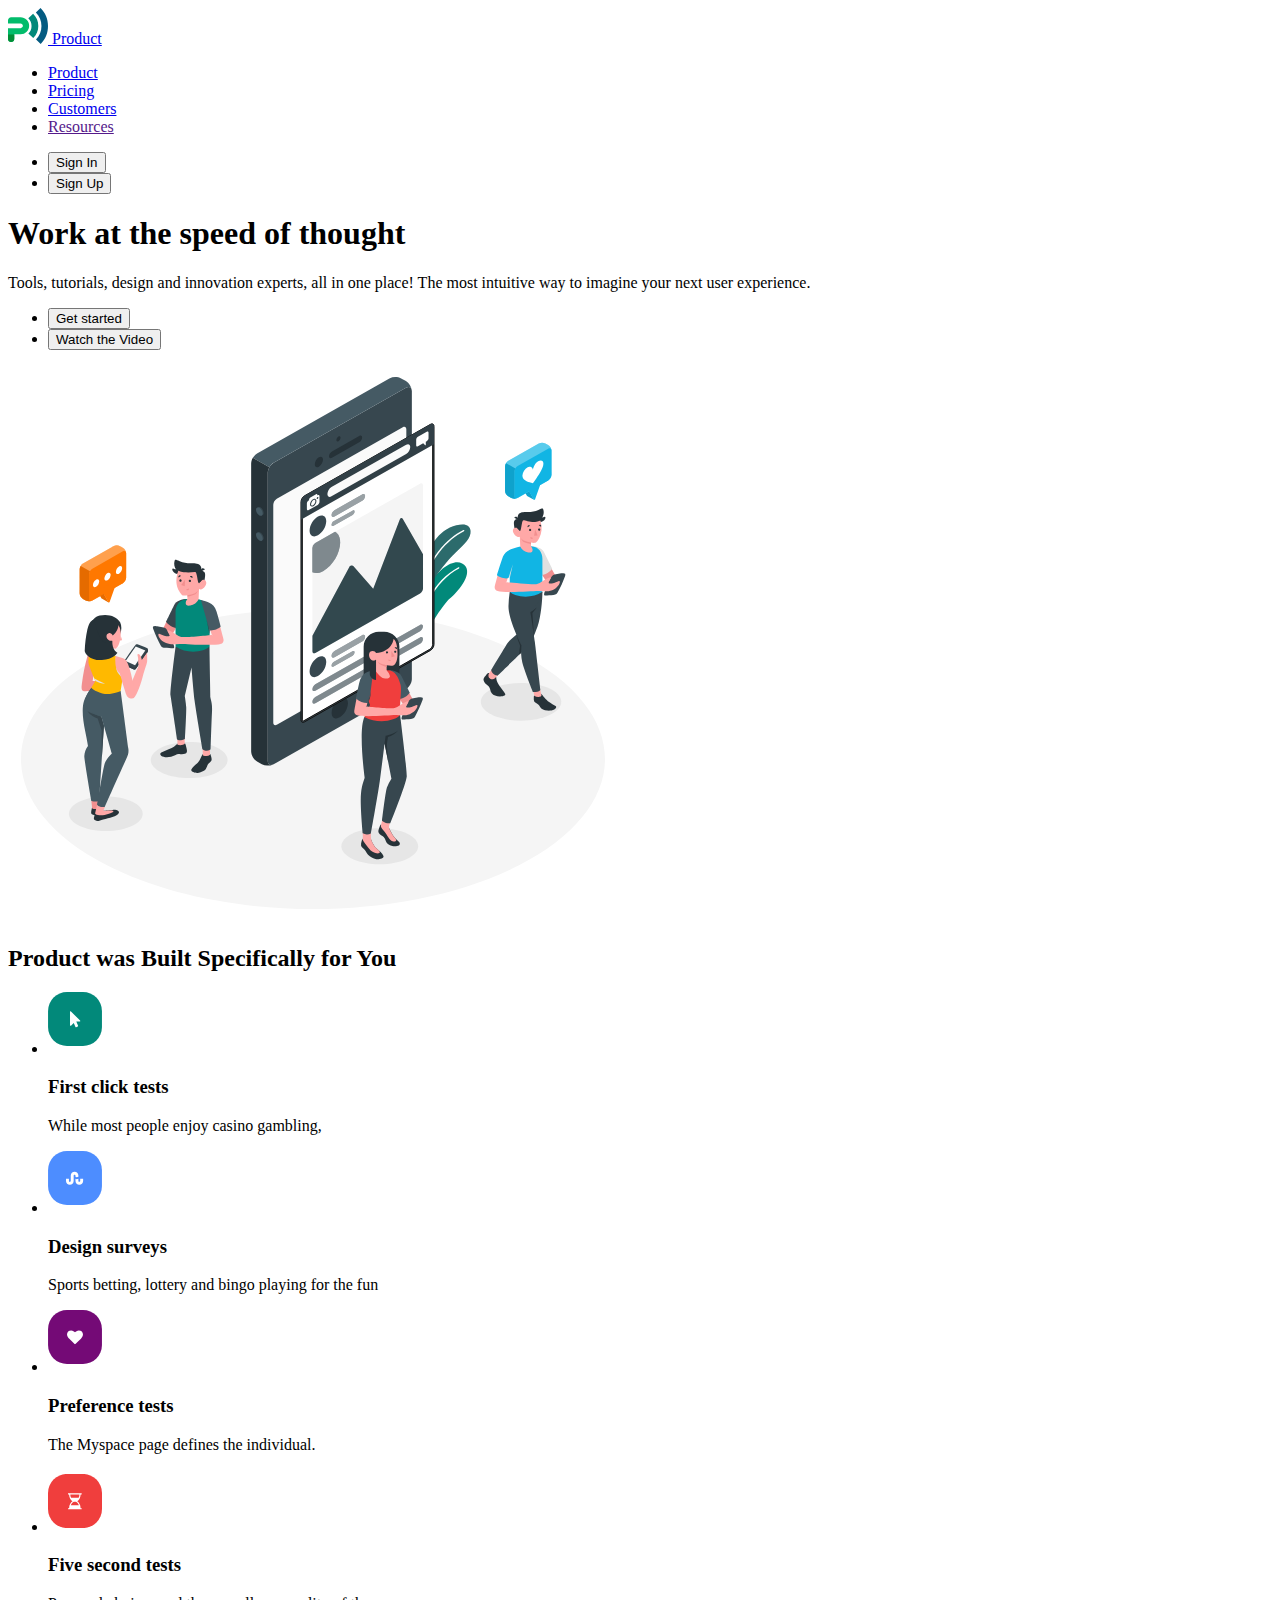
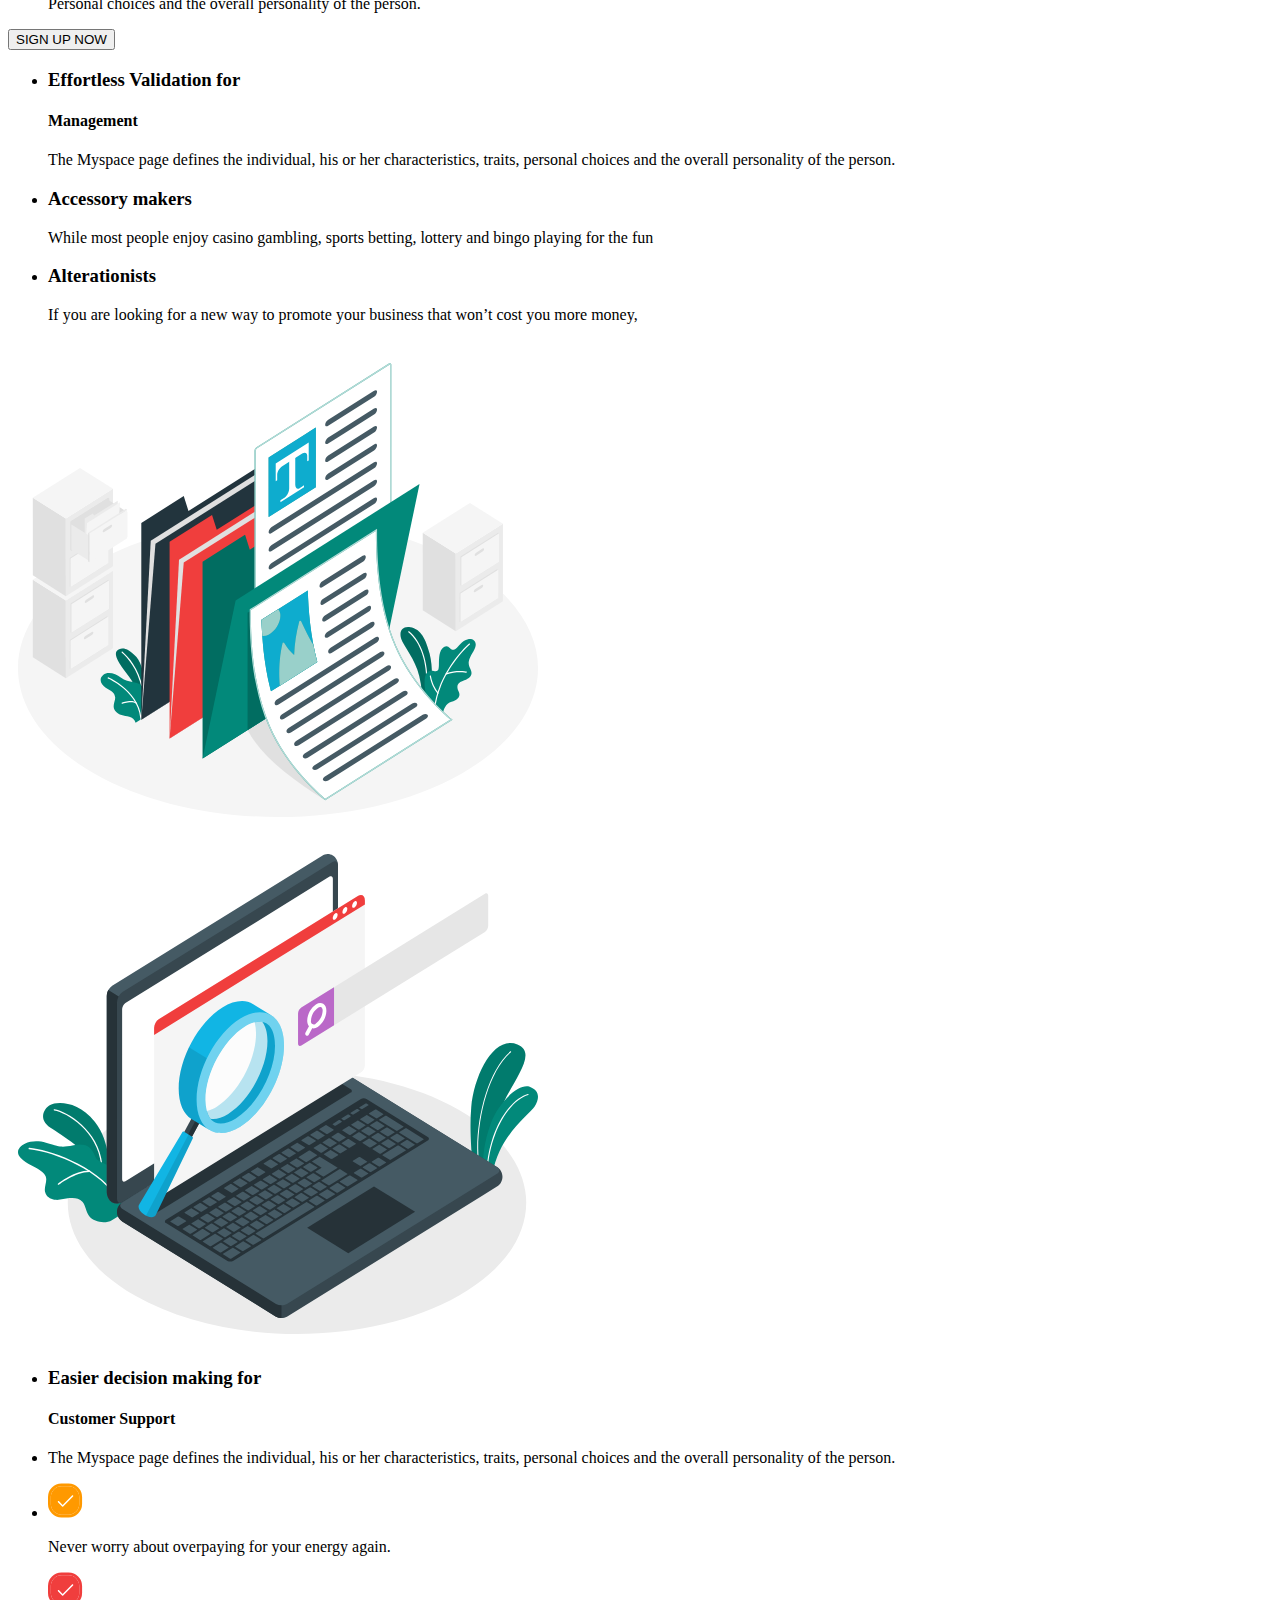
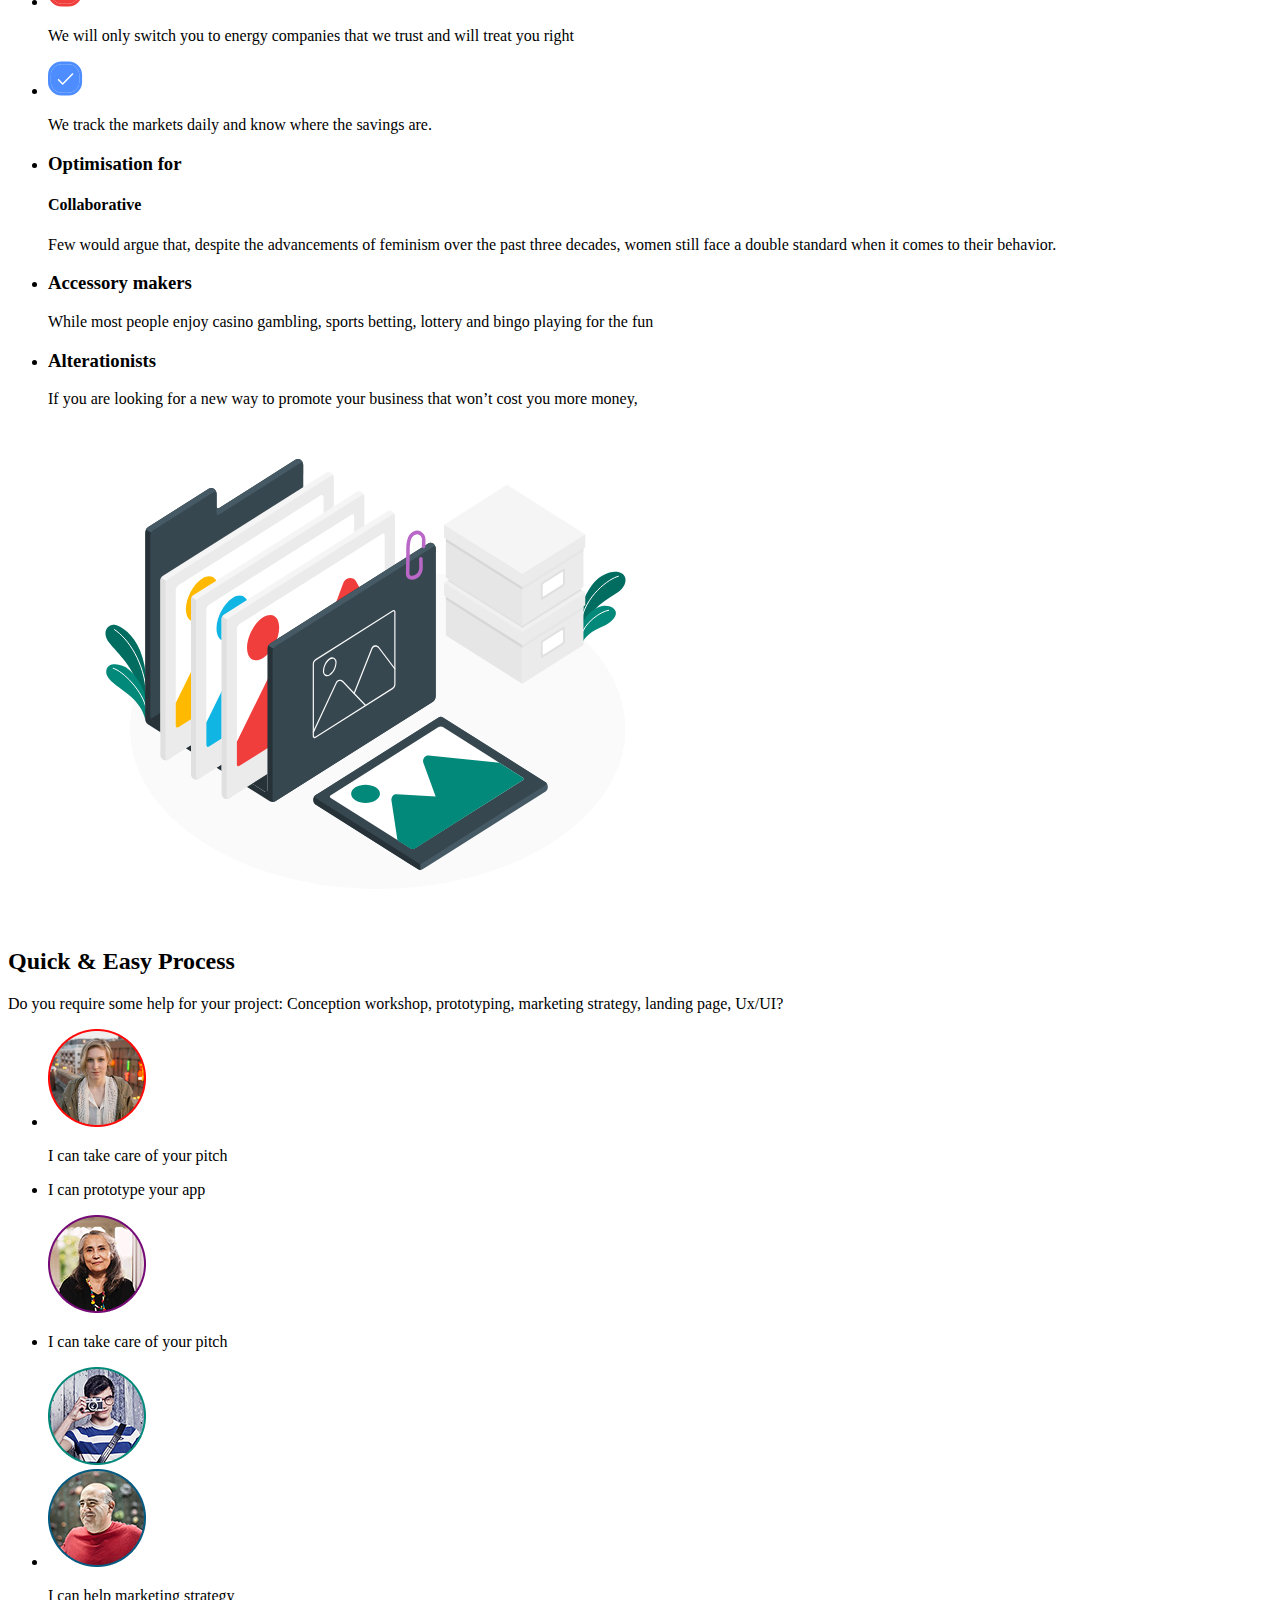
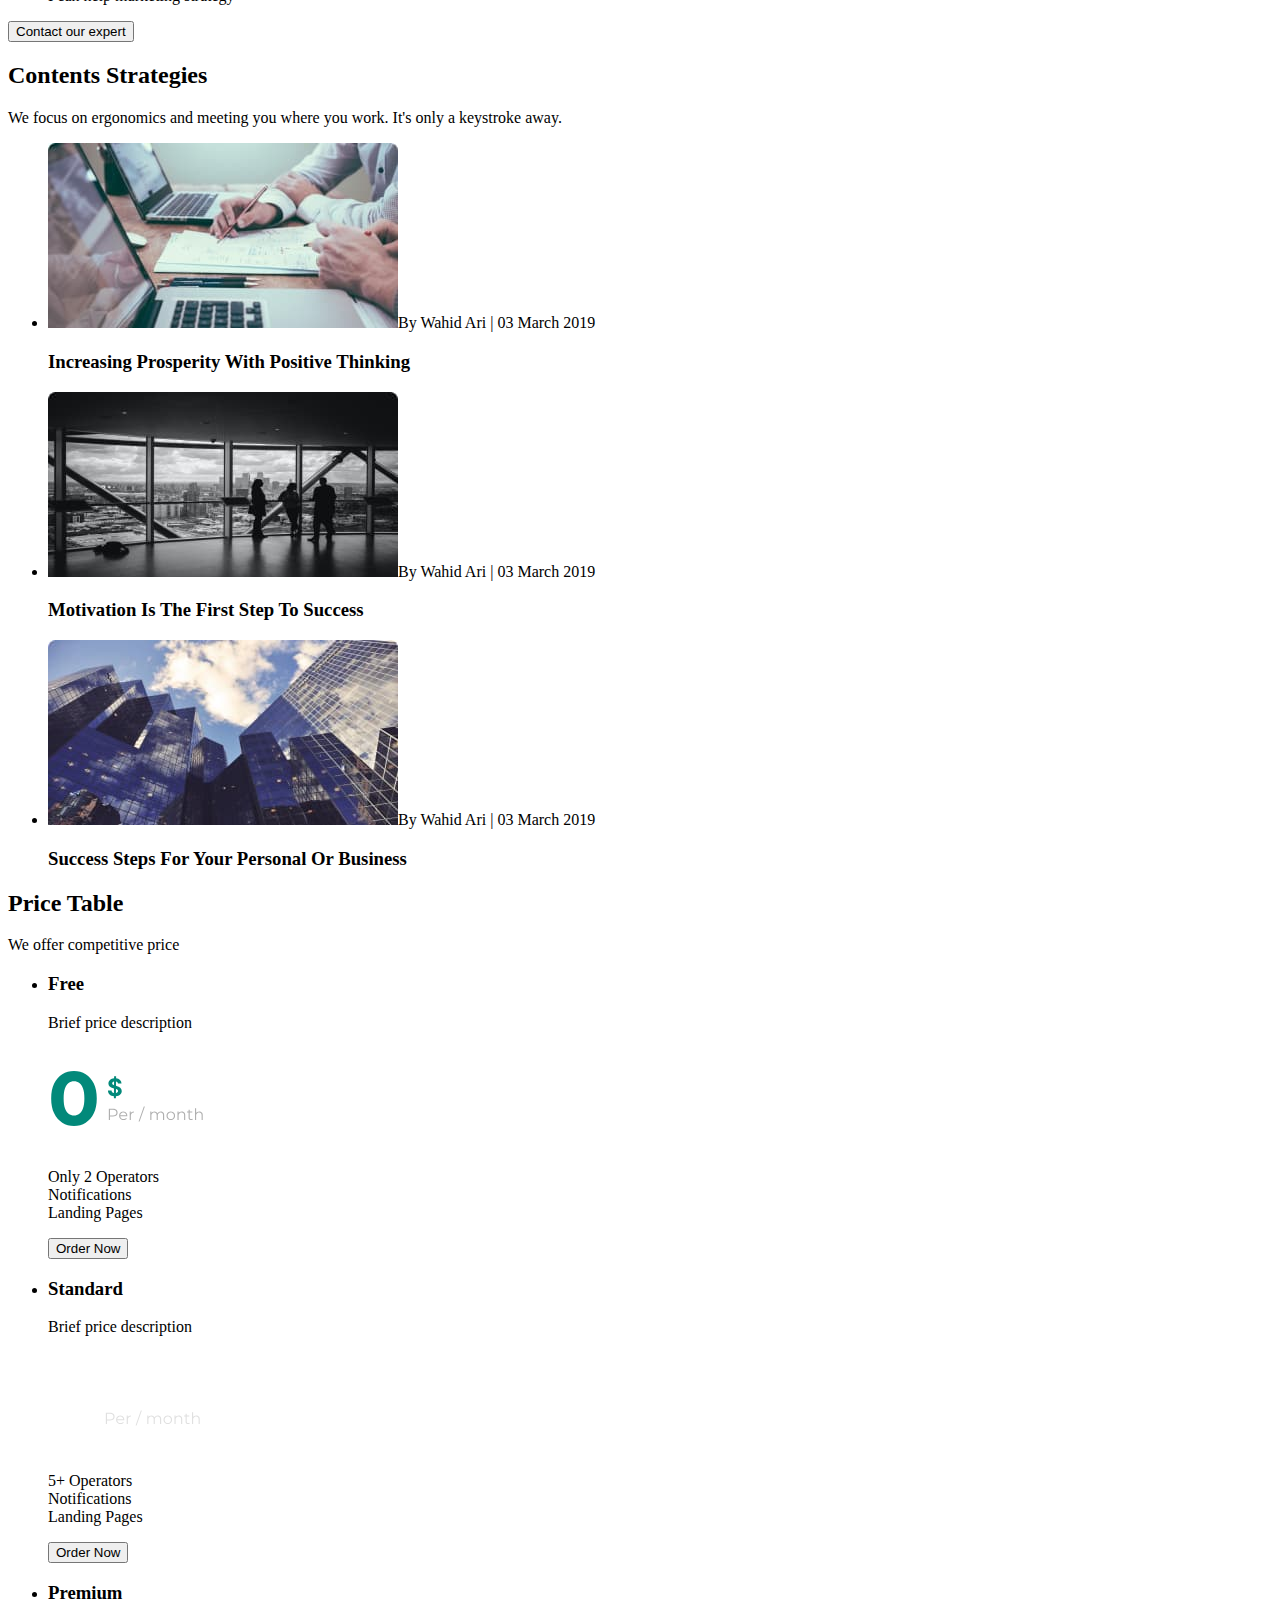
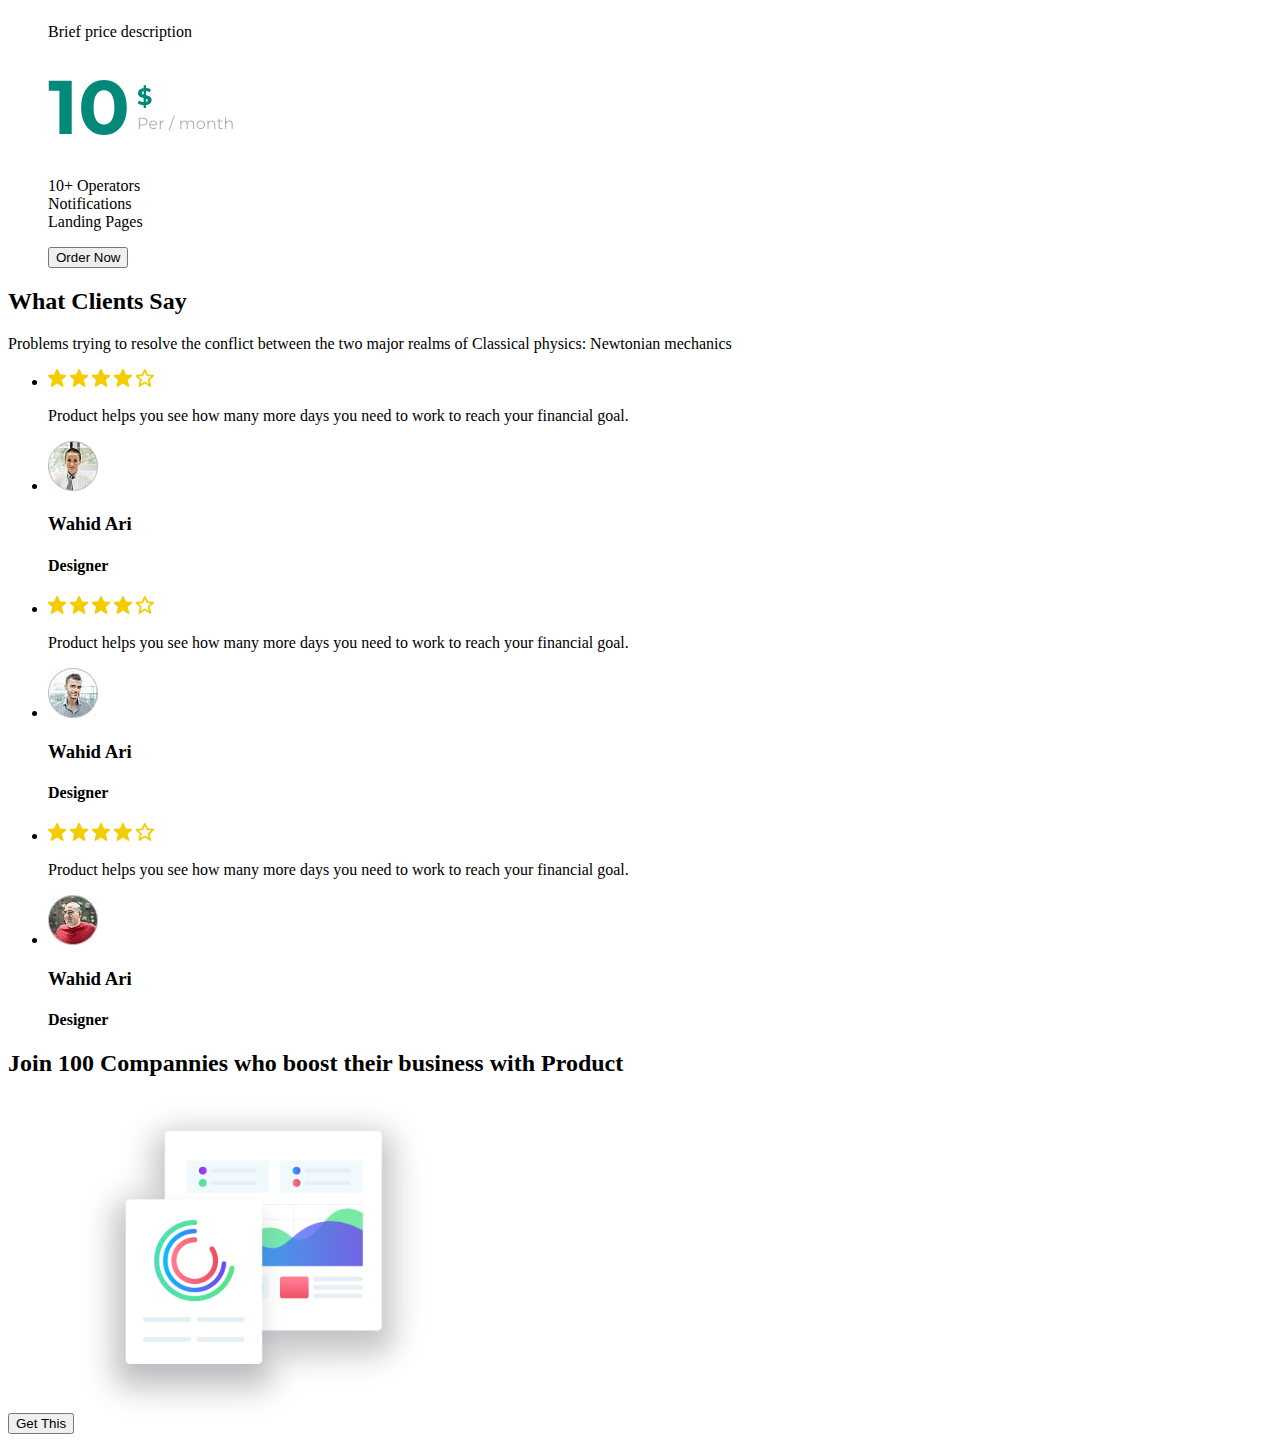
==== commit 353603e3: "Join 100 labels" ====
--- a/index.html
+++ b/index.html
@@ -399,6 +399,16 @@
           </li>
         </ul>
       </section>
+      <section>
+        <h2>Join 100 Compannies who boost their business with Product</h2>
+        <button type="button">Get This</button>
+        <img
+          src="./images/screenjoin100.svg"
+          alt="picture labels"
+          width="351"
+          height="331"
+        />
+      </section>
     </footer>
   </body>
 </html>
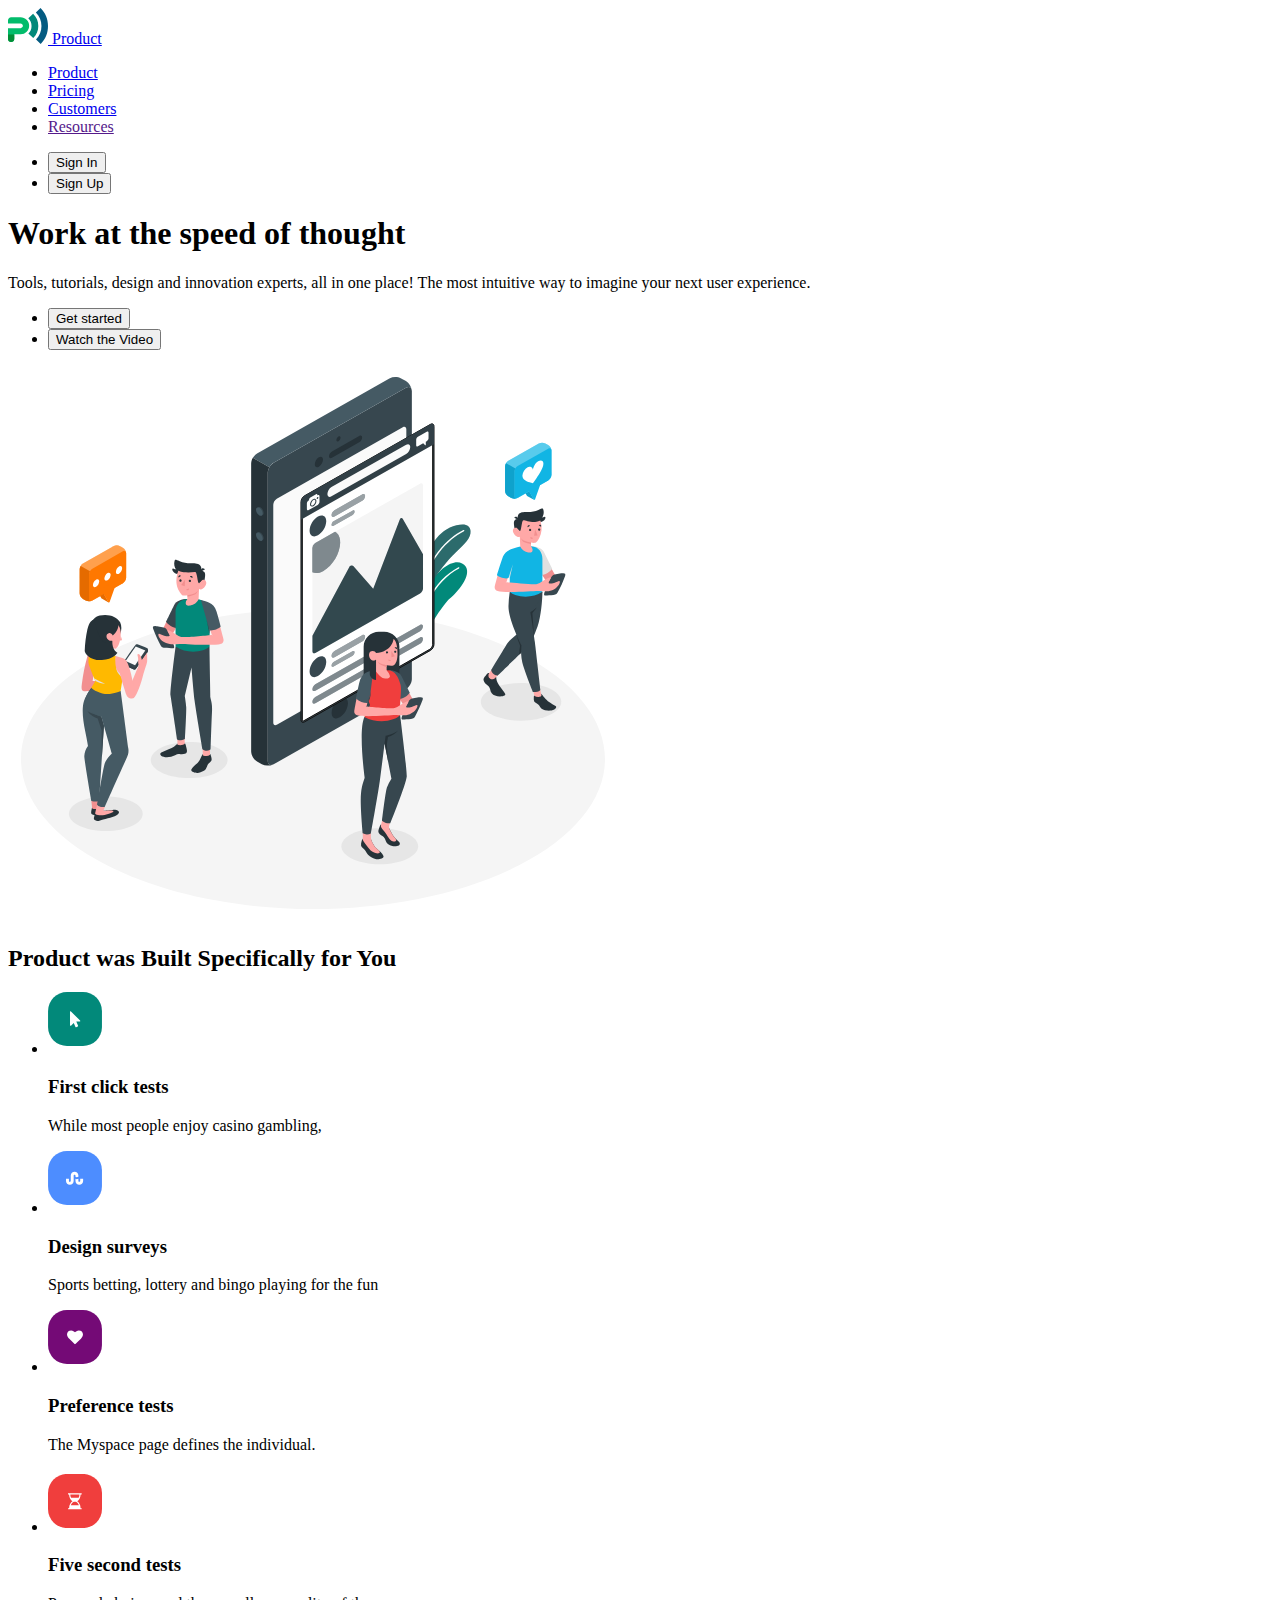
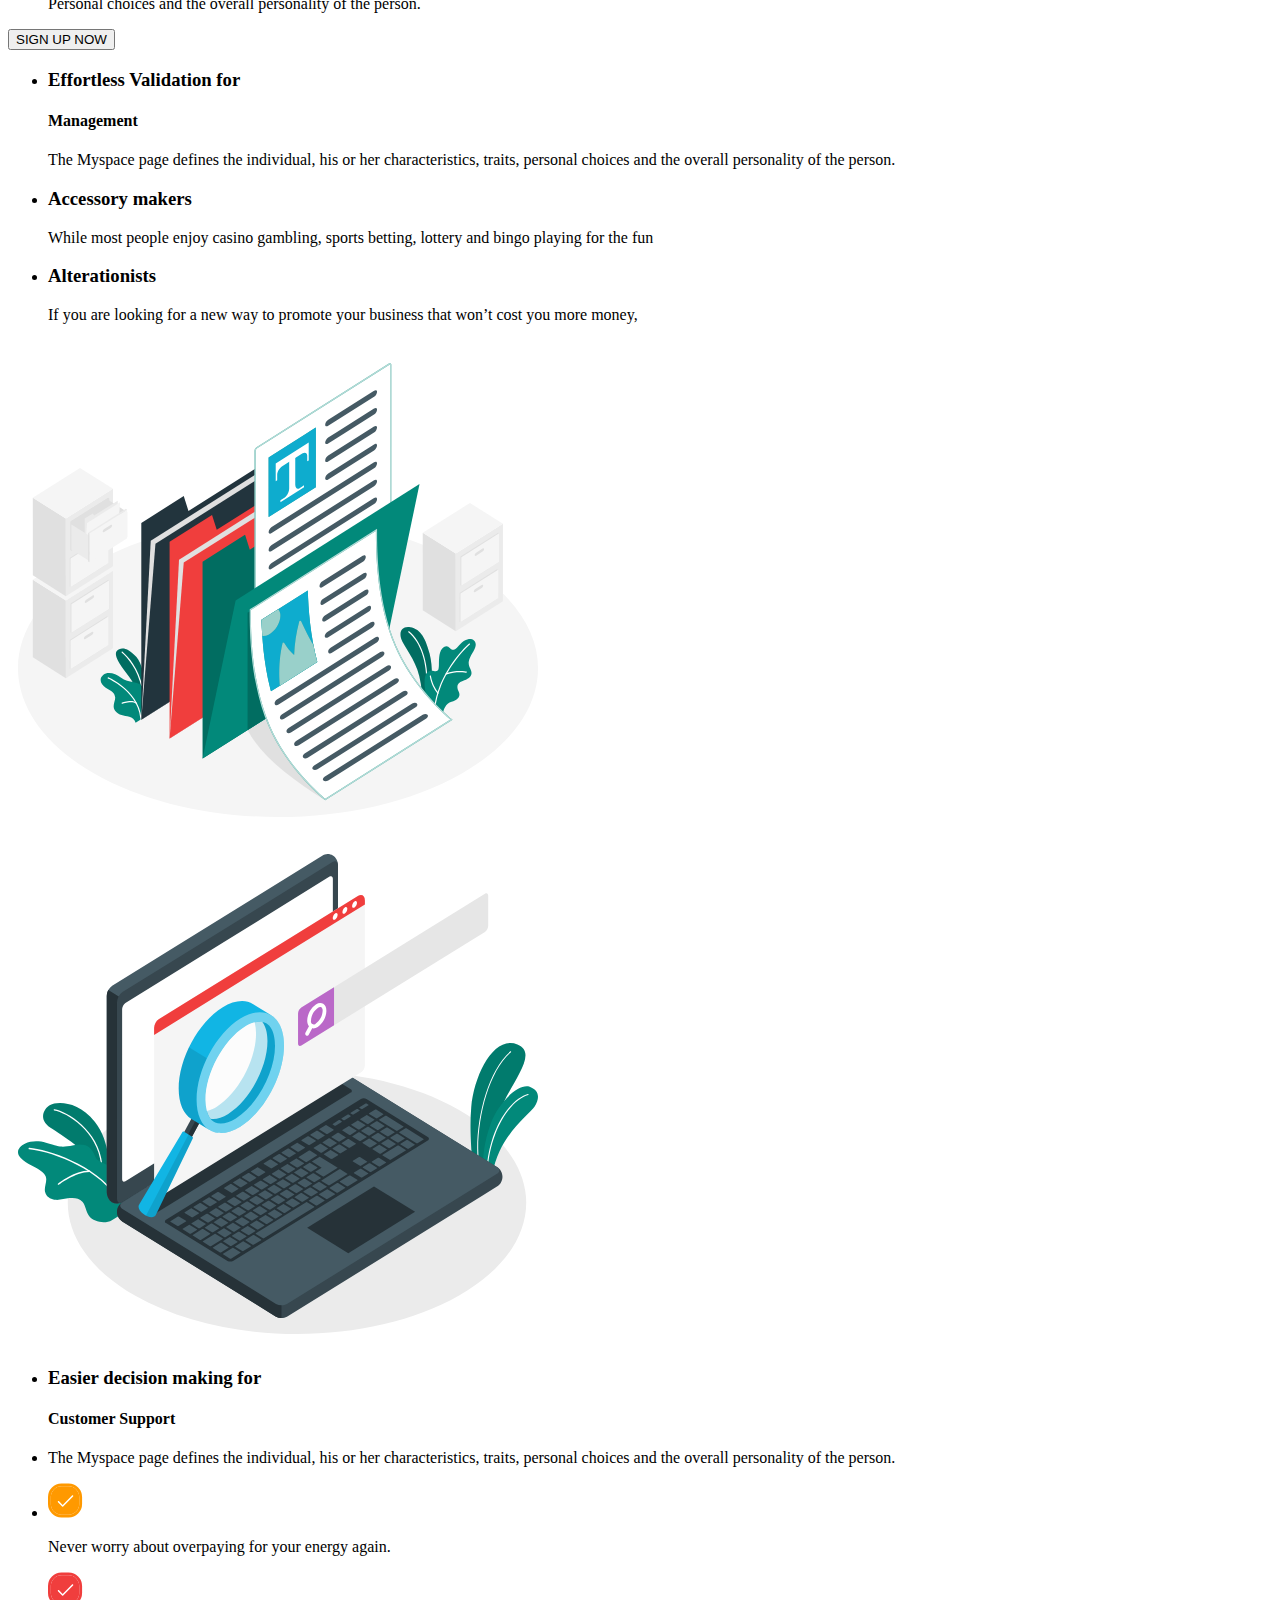
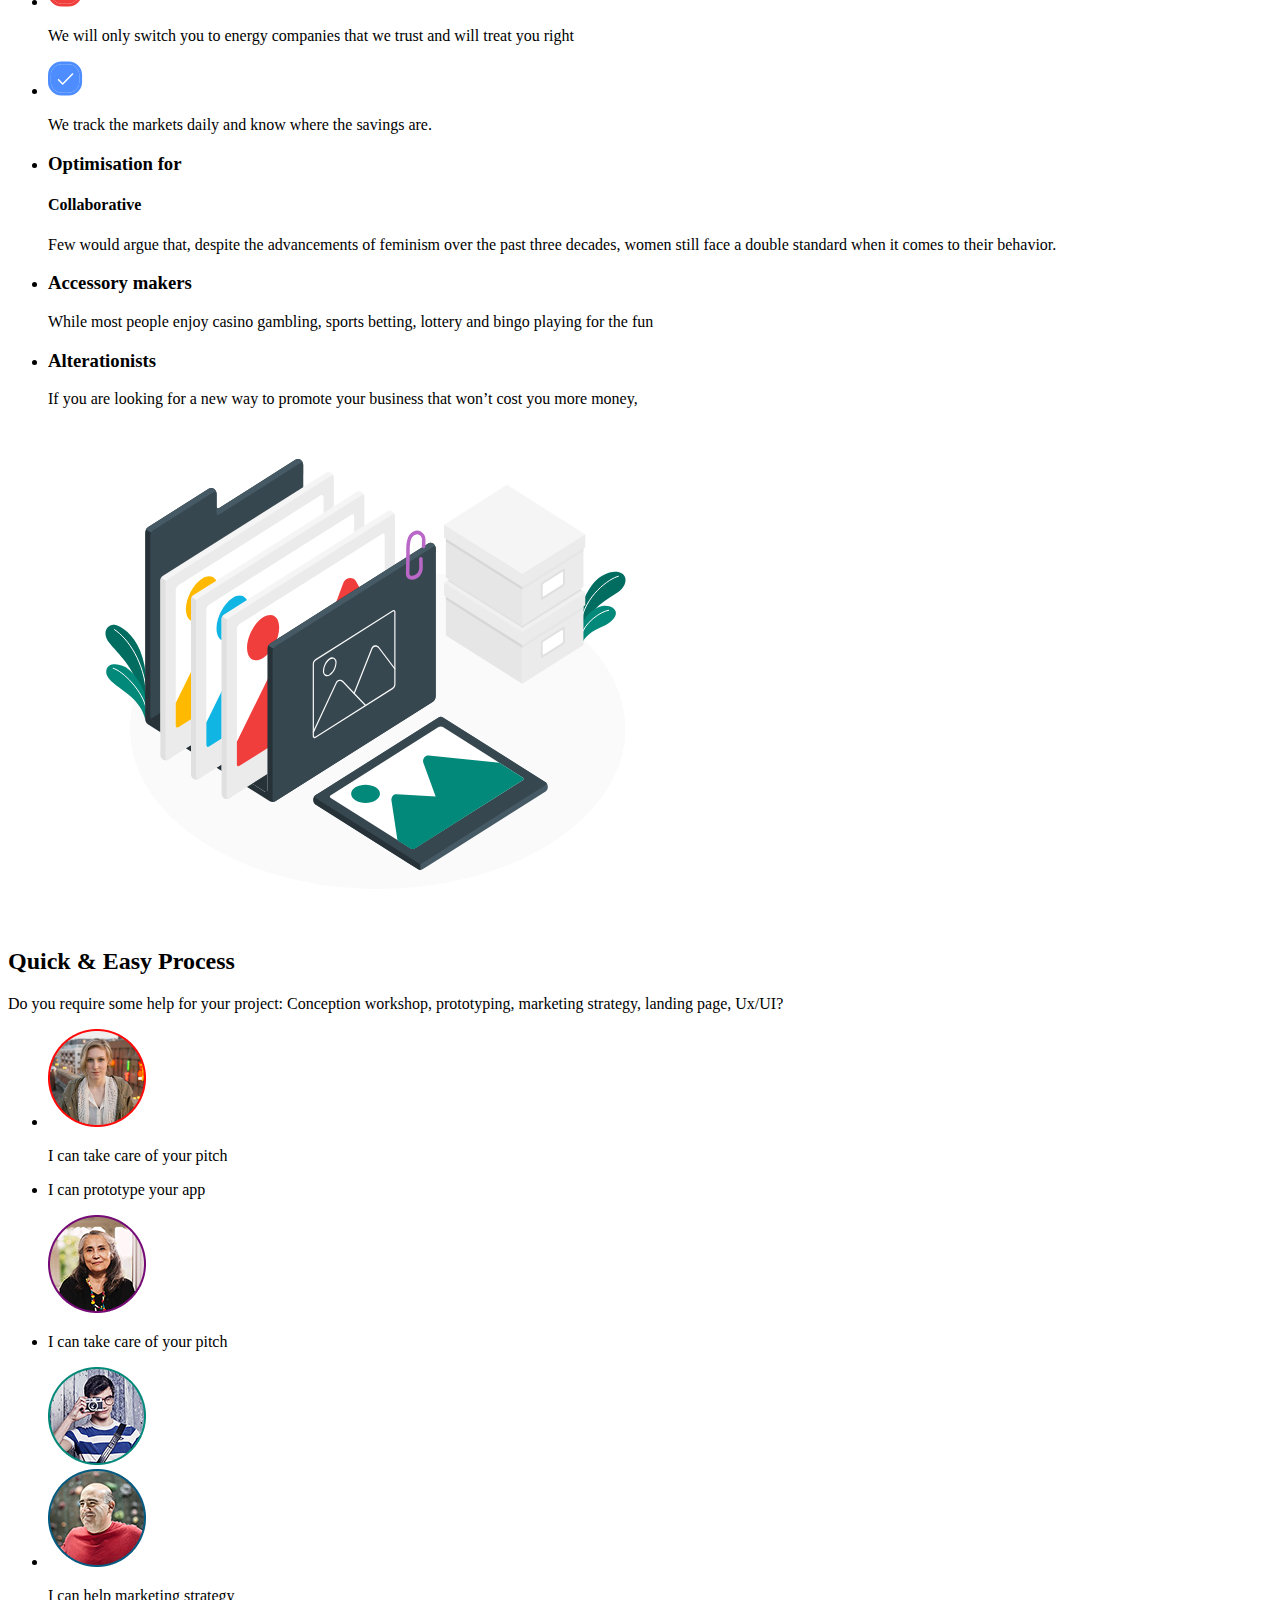
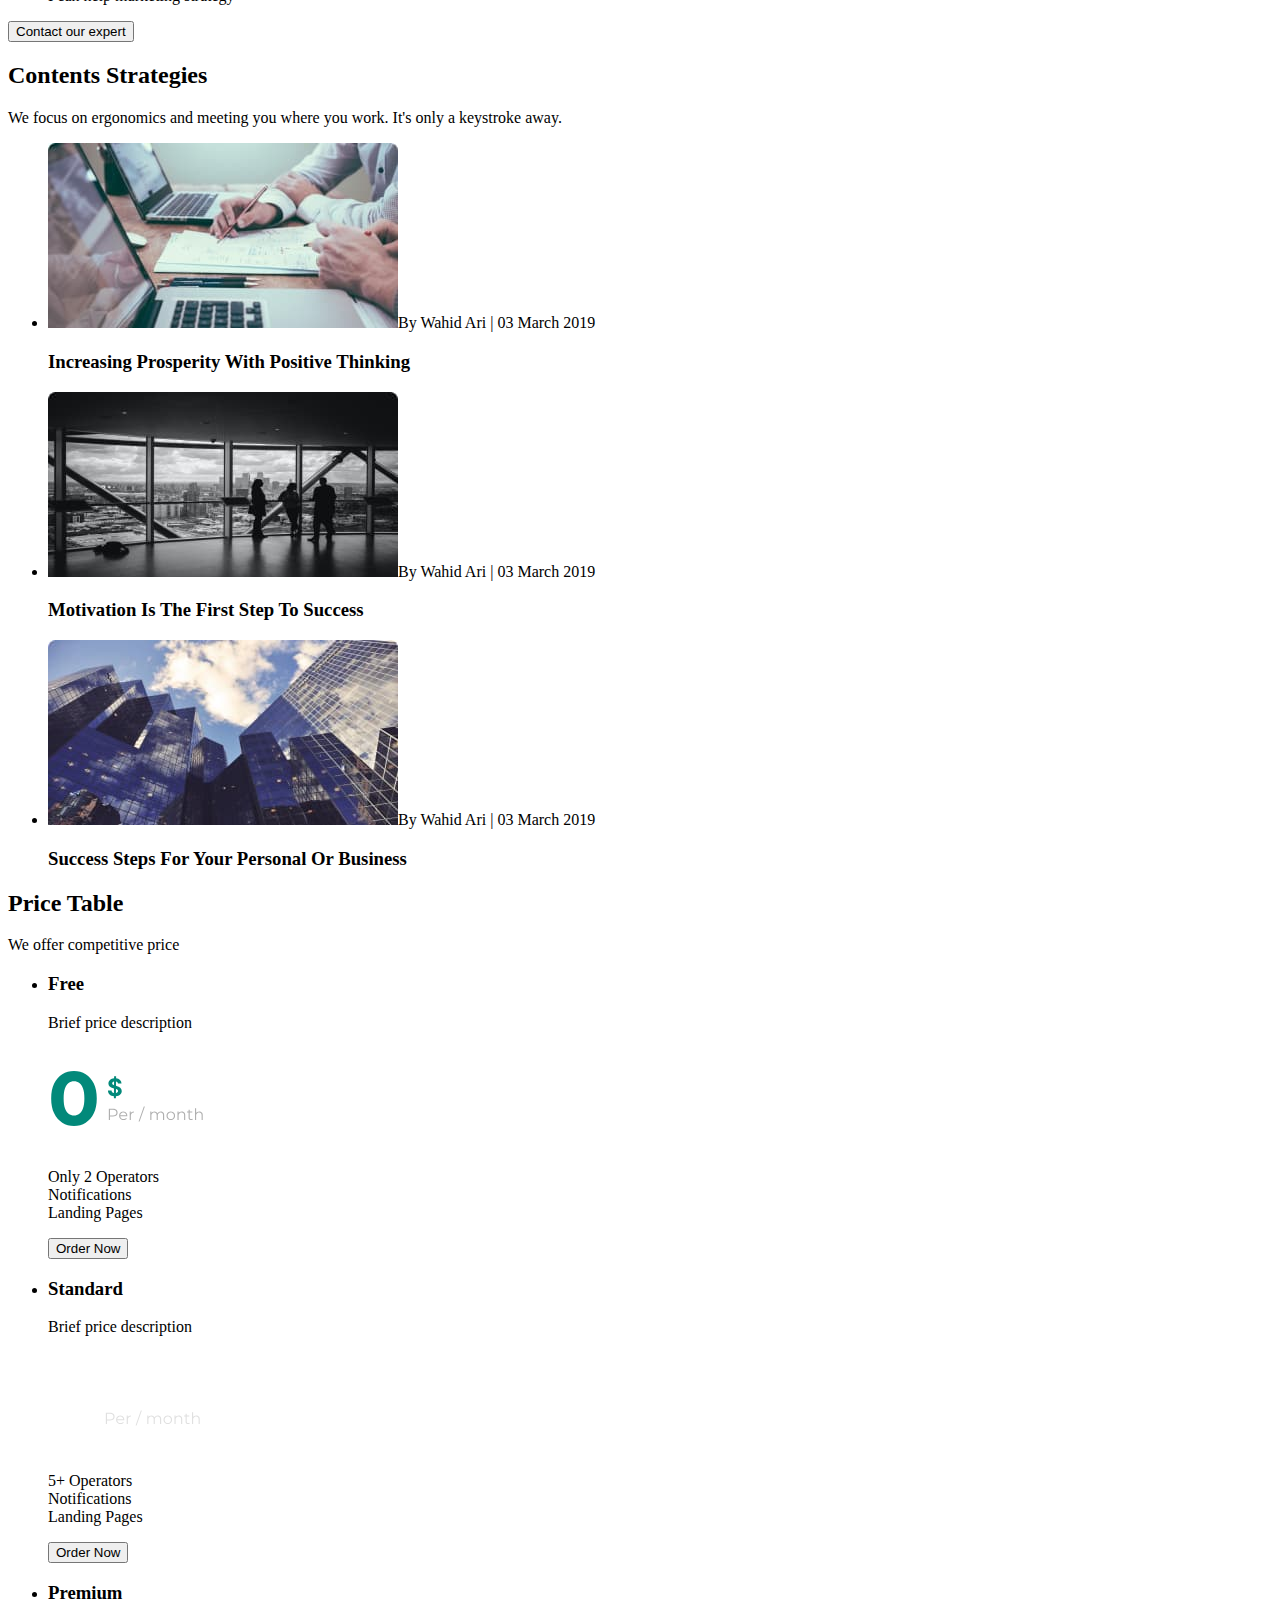
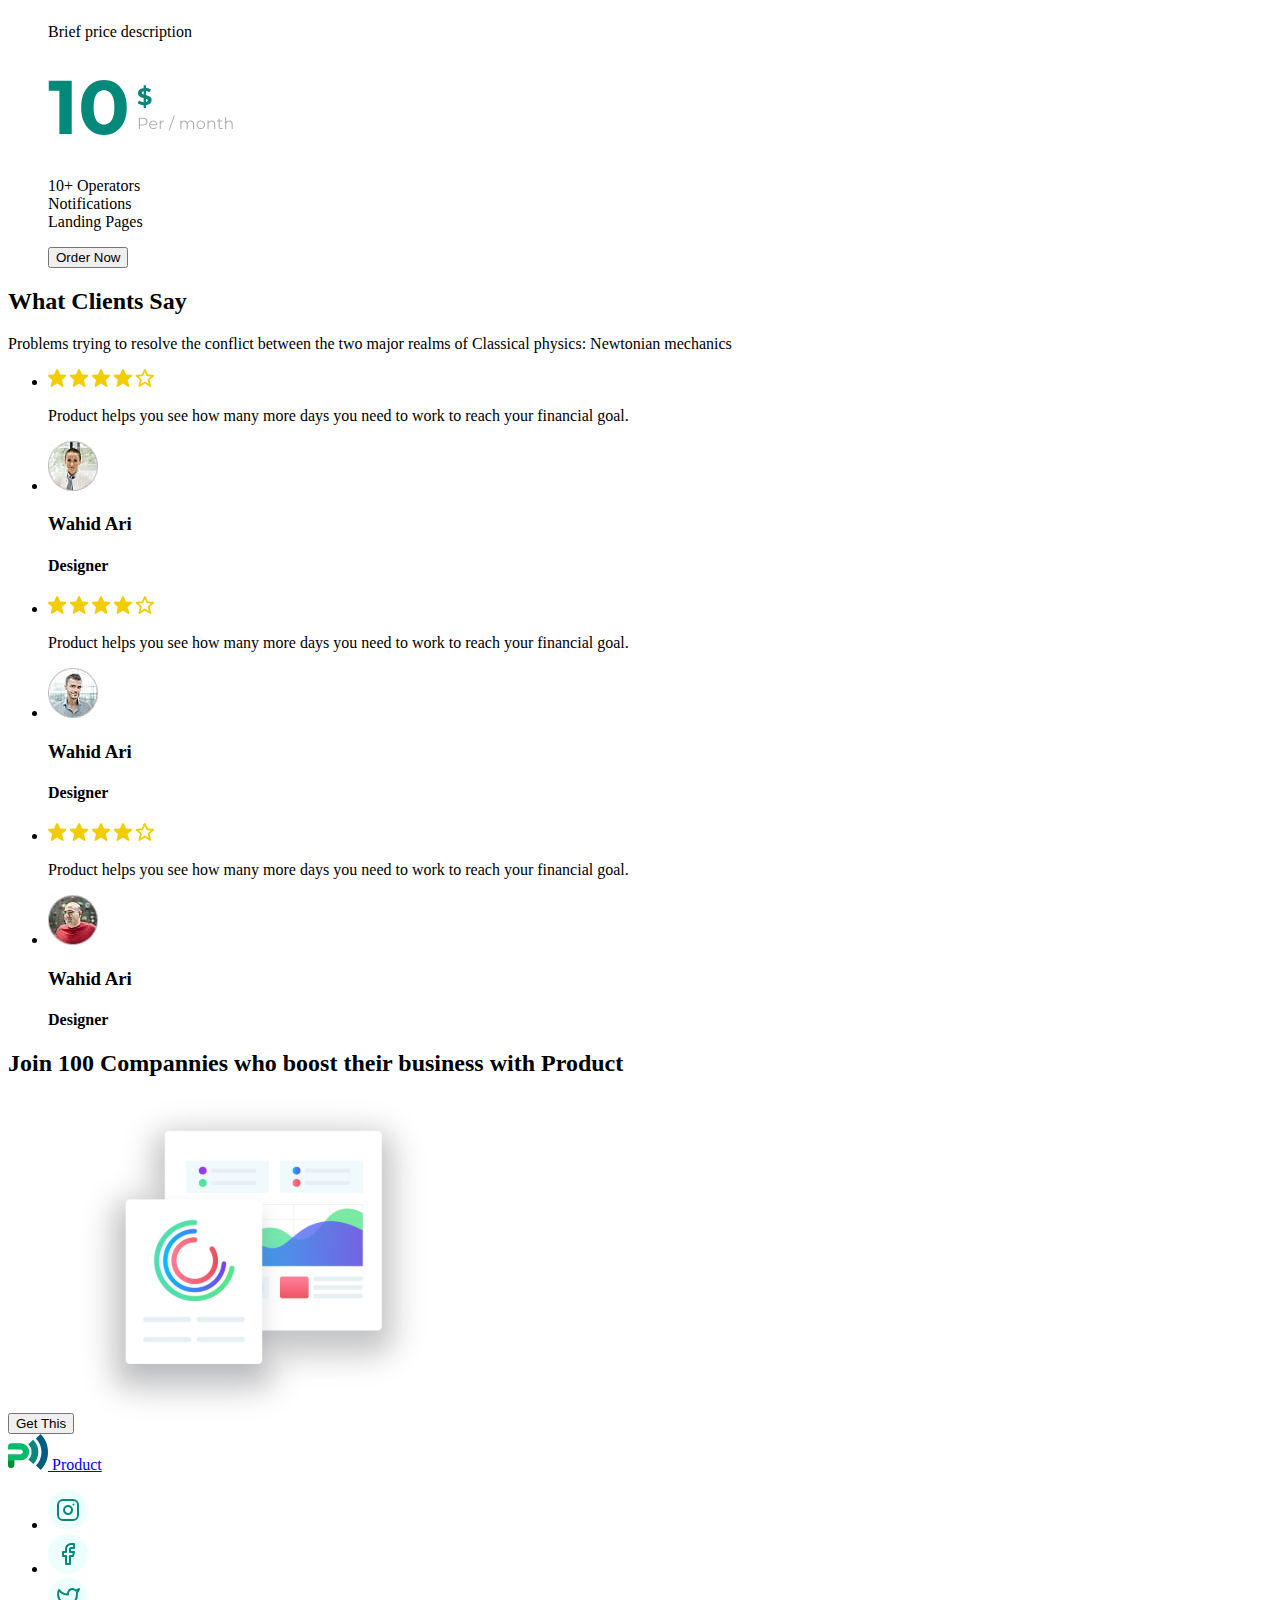
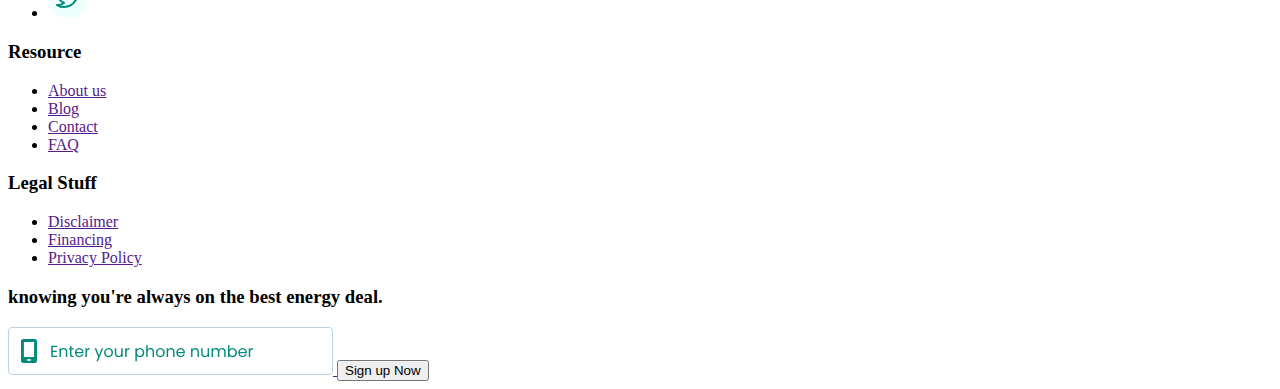
==== commit dfa5cbed: "First footer" ====
--- a/index.html
+++ b/index.html
@@ -409,6 +409,78 @@
           height="331"
         />
       </section>
+      <section>
+        <a href="./index.html">
+          <img src="./images/logo.svg" alt="Logo" width="40" height="36" />
+          Product
+        </a>
+        <ul>
+          <li>
+            <a href="" target="_blank">
+              <img
+                src="./images/Instagramfooter.svg"
+                alt="instagram"
+                width="40"
+                height="40"
+            /></a>
+          </li>
+          <li>
+            <a href="" target="_blank">
+              <img
+                src="./images/facebookfooter.svg"
+                alt="facebook"
+                width="40"
+                height="40"
+            /></a>
+          </li>
+          <li>
+            <a href="" target="_blank">
+              <img
+                src="./images/twitterfooter.svg"
+                alt="twitter"
+                width="40"
+                height="40"
+            /></a>
+          </li>
+        </ul>
+        <h3>Resource</h3>
+        <ul>
+          <li>
+            <a href="">About us</a>
+          </li>
+          <li>
+            <a href="">Blog</a>
+          </li>
+          <li>
+            <a href="">Contact</a>
+          </li>
+          <li>
+            <a href="">FAQ</a>
+          </li>
+        </ul>
+        <h3>Legal Stuff</h3>
+        <ul>
+          <li>
+            <a href="">Disclaimer</a>
+          </li>
+          <li>
+            <a href="">Financing</a>
+          </li>
+          <li>
+            <a href="">Privacy Policy</a>
+          </li>
+        </ul>
+        <h3>knowing you're always on the best energy deal.</h3>
+        <a href="">
+          <img
+            src="./images/EnterPhone.svg"
+            alt="Phone number"
+            width="325"
+            height="48"
+          />
+        </a>
+        <button type="button">Sign up Now</button>
+      </section>
     </footer>
   </body>
 </html>
